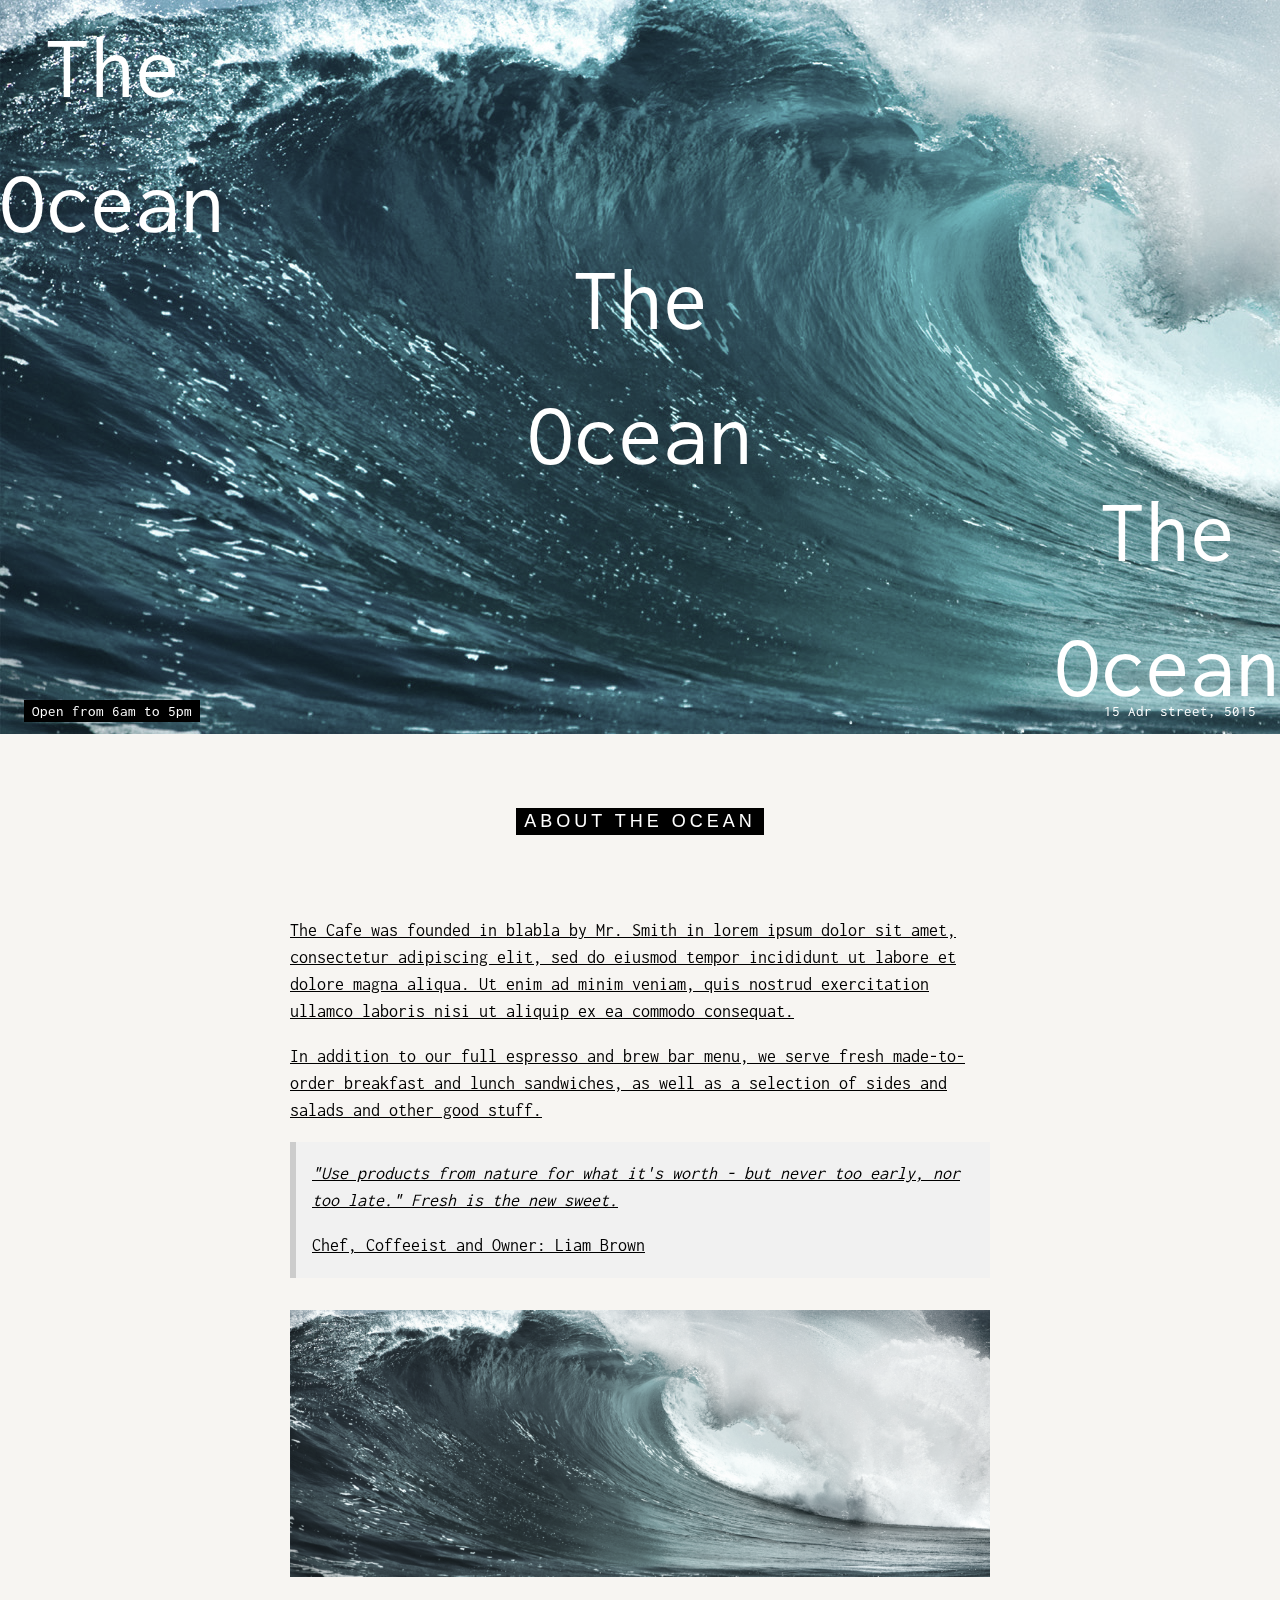
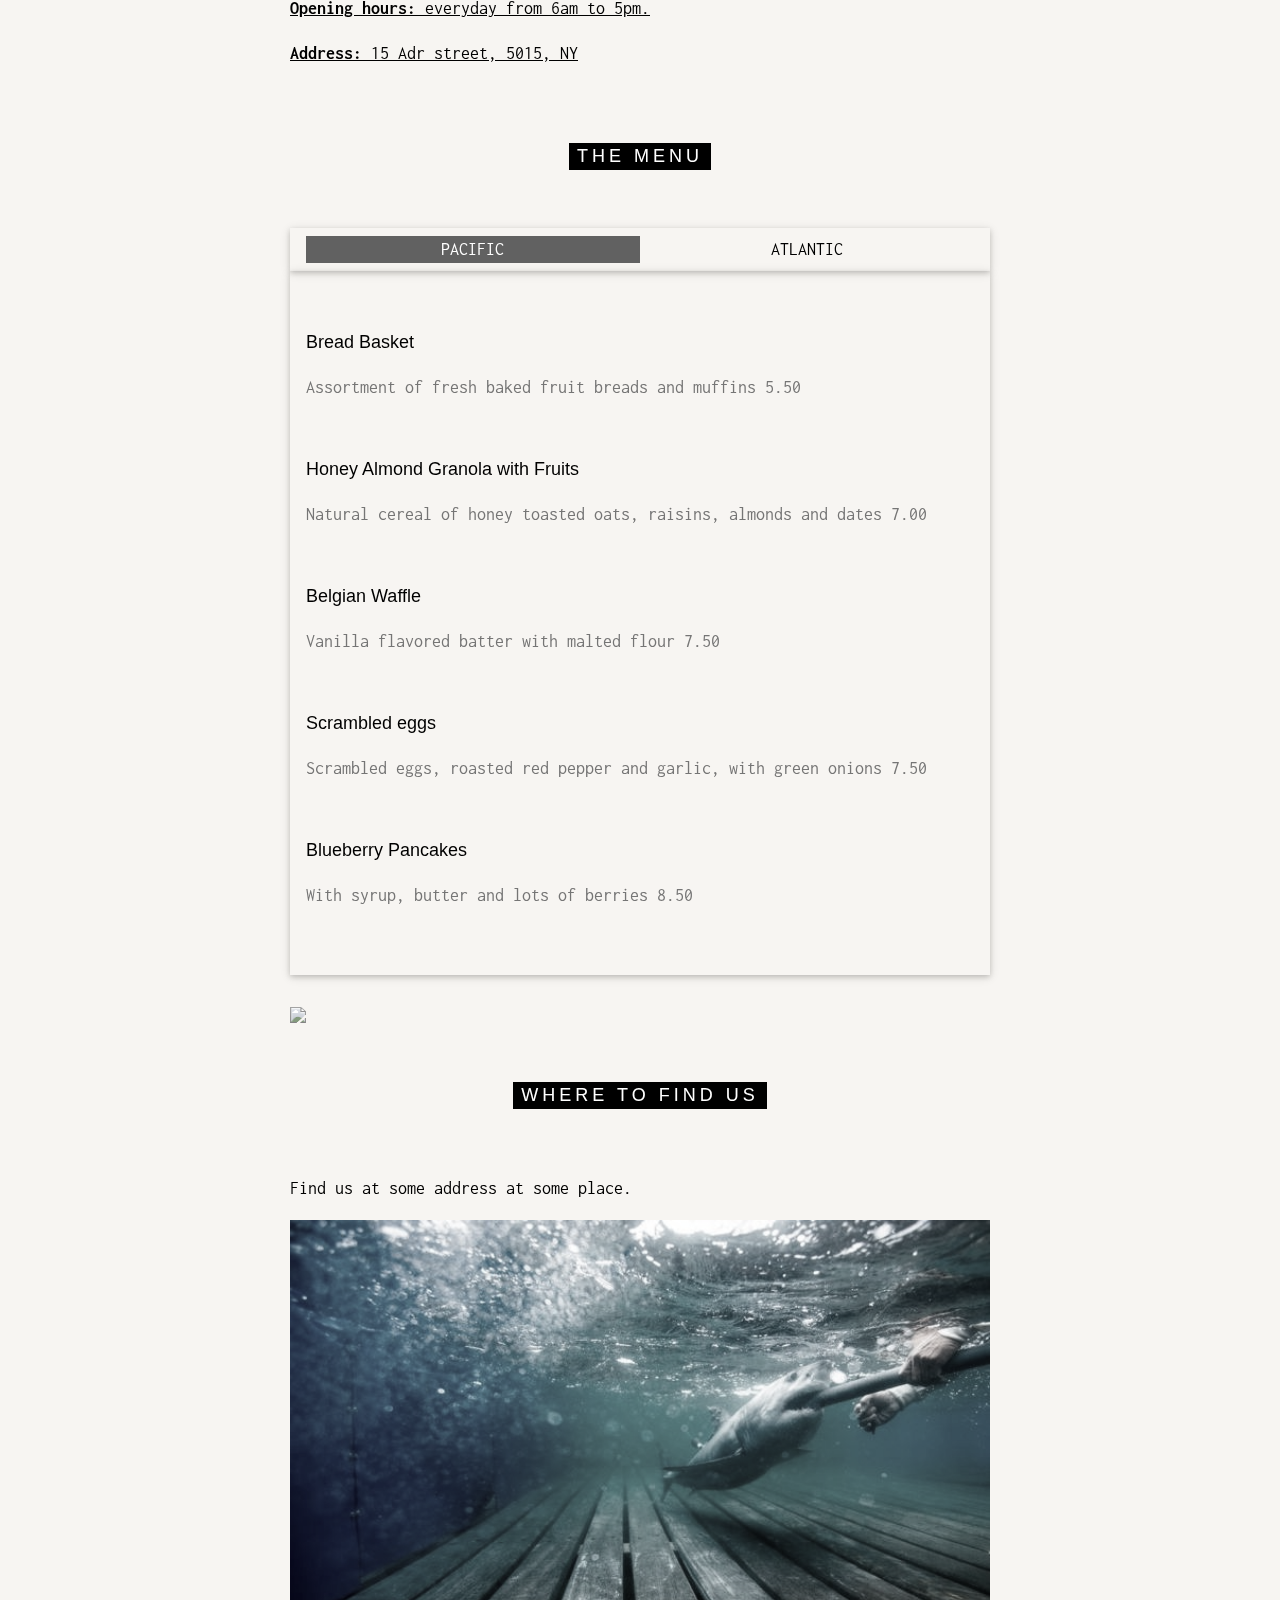
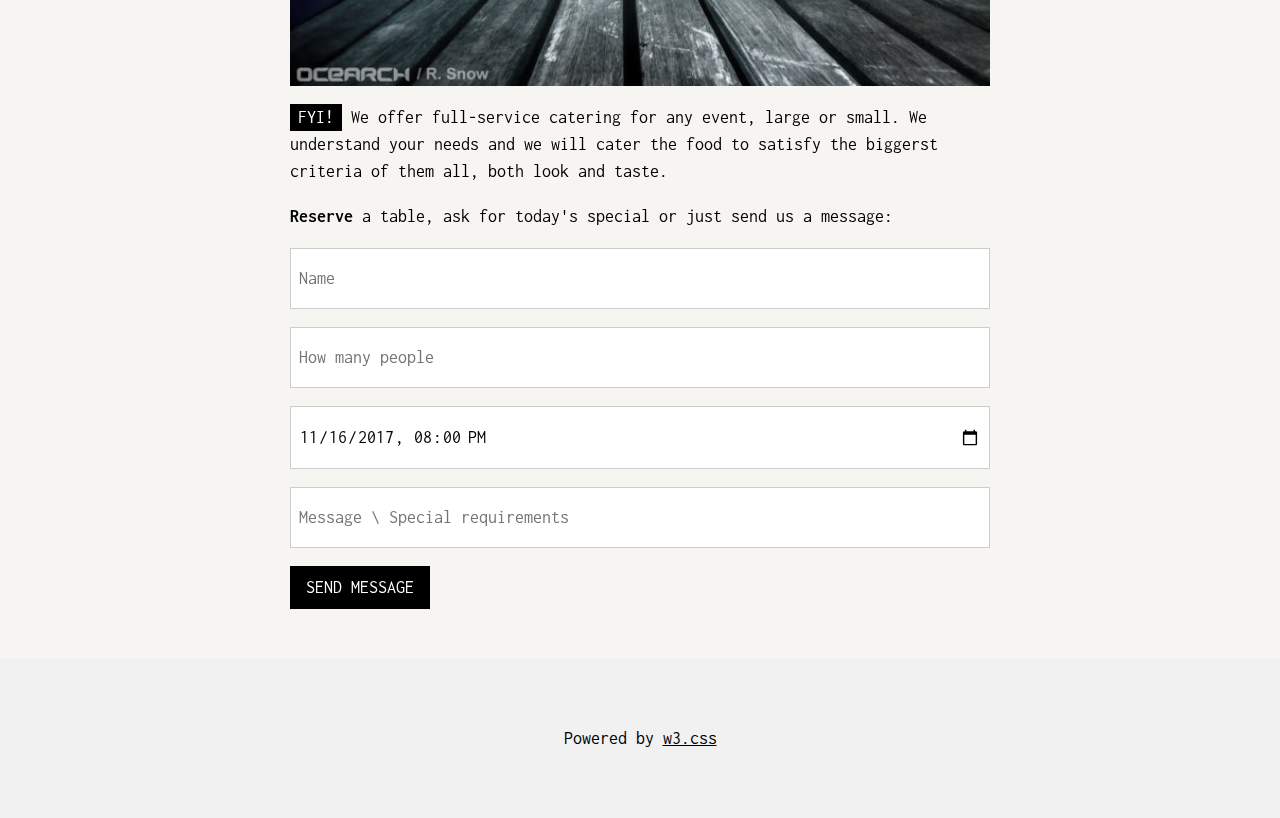
==== index.html @ b21b1557 "Add files via upload" ====
<!DOCTYPE html>
<html>
<title>W3.CSS Template</title>
<meta charset="UTF-8">
<meta name="viewport" content="width=device-width, initial-scale=1">
<link rel="stylesheet" href="https://www.w3schools.com/w3css/4/w3.css">
<link rel="stylesheet" href="https://fonts.googleapis.com/css?family=Inconsolata">
<style>
body, html {
  height: 100%;
  font-family: "Inconsolata", sans-serif;
}

.bgimg {
  background-position: center;
  background-size: cover;
  background-image: url("/w3images/coffeehouse.jpg");
  min-height: 75%;
}

.menu {
  display: none;
}
</style>
<body>

<!-- Header with image -->
<header class="bgimg w3-display-container w3-grayscale-min" id="home">
<img src="imagenes/otros/wave.jpg">
  <div class="w3-display-bottomleft w3-center w3-padding-large w3-hide-small">
    <span class="w3-tag">Open from 6am to 5pm</span>
  </div>
  <div class="w3-display-middle w3-center">
    <span class="w3-text-white" style="font-size:90px">The<br>Ocean</span>
  </div>
  <div class="w3-display-bottomright w3-center">
    <span class="w3-text-white" style="font-size:90px">The<br>Ocean</span>
  </div>
  <div class="w3-display-topleft w3-center">
    <span class="w3-text-white" style="font-size:90px">The<br>Ocean</span>
  </div>
  <div class="w3-display-bottomright w3-center w3-padding-large">
    <span class="w3-text-white">15 Adr street, 5015</span>
  </div>
</header>

<!-- Add a background color and large text to the whole page -->
<div class="w3-sand w3-grayscale w3-large">
<a href="miviaje.html">

<!-- About Container -->
<div class="w3-container" id="about">

  <div class="w3-content" style="max-width:700px">
    <h5 class="w3-center w3-padding-64"><span class="w3-tag w3-wide">ABOUT THE OCEAN</span></h5>
    <p>The Cafe was founded in blabla by Mr. Smith in lorem ipsum dolor sit amet, consectetur adipiscing elit, sed do eiusmod tempor incididunt ut labore et dolore magna aliqua. Ut enim ad minim veniam, quis nostrud exercitation ullamco laboris nisi ut aliquip ex ea commodo consequat.</p>
    <p>In addition to our full espresso and brew bar menu, we serve fresh made-to-order breakfast and lunch sandwiches, as well as a selection of sides and salads and other good stuff.</p>
    <div class="w3-panel w3-leftbar w3-light-grey">
      <p><i>"Use products from nature for what it's worth - but never too early, nor too late." Fresh is the new sweet.</i></p>
      <p>Chef, Coffeeist and Owner: Liam Brown</p>
    </div>
    <img src="imagenes/otros/wave.jpg" style="width:100%;max-width:1000px" class="w3-margin-top">
    <p><strong>Opening hours:</strong> everyday from 6am to 5pm.</p>
    <p><strong>Address:</strong> 15 Adr street, 5015, NY</p>
  </div>
</div>

<!-- Menu Container -->
<div class="w3-container" id="menu">
  <div class="w3-content" style="max-width:700px">
 
    <h5 class="w3-center w3-padding-48"><span class="w3-tag w3-wide">THE MENU</span></h5>
  
    <div class="w3-row w3-center w3-card w3-padding">
      <a href="javascript:void(0)" onclick="openMenu(event, 'Eat');" id="myLink">
        <div class="w3-col s6 tablink">PACIFIC</div>
      </a>
      <a href="javascript:void(0)" onclick="openMenu(event, 'Drinks');">
        <div class="w3-col s6 tablink">ATLANTIC</div>
      </a>
    </div>

    <div id="Eat" class="w3-container menu w3-padding-48 w3-card">
      <h5>Bread Basket</h5>
      <p class="w3-text-grey">Assortment of fresh baked fruit breads and muffins 5.50</p><br>
    
      <h5>Honey Almond Granola with Fruits</h5>
      <p class="w3-text-grey">Natural cereal of honey toasted oats, raisins, almonds and dates 7.00</p><br>
    
      <h5>Belgian Waffle</h5>
      <p class="w3-text-grey">Vanilla flavored batter with malted flour 7.50</p><br>
    
      <h5>Scrambled eggs</h5>
      <p class="w3-text-grey">Scrambled eggs, roasted red pepper and garlic, with green onions 7.50</p><br>
    
      <h5>Blueberry Pancakes</h5>
      <p class="w3-text-grey">With syrup, butter and lots of berries 8.50</p>
    </div>

    <div id="Drinks" class="w3-container menu w3-padding-48 w3-card">
      <h5>Coffee</h5>
      <p class="w3-text-grey">Regular coffee 2.50</p><br>
    
      <h5>Chocolato</h5>
      <p class="w3-text-grey">Chocolate espresso with milk 4.50</p><br>
    
      <h5>Corretto</h5>
      <p class="w3-text-grey">Whiskey and coffee 5.00</p><br>
    
      <h5>Iced tea</h5>
      <p class="w3-text-grey">Hot tea, except not hot 3.00</p><br>
    
      <h5>Soda</h5>
      <p class="w3-text-grey">Coke, Sprite, Fanta, etc. 2.50</p>
    </div>  
    <img src="/imagenes/otros/paisaje1.jpg" style="width:100%;max-width:1000px;margin-top:32px;">
  </div>
</div>

<!-- Contact/Area Container -->
<div class="w3-container" id="where" style="padding-bottom:32px;">
  <div class="w3-content" style="max-width:700px">
    <h5 class="w3-center w3-padding-48"><span class="w3-tag w3-wide">WHERE TO FIND US</span></h5>
    <p>Find us at some address at some place.</p>
    <img src="imagenes/otros/shrak.jpg" class="w3-image" style="width:100%">
    <p><span class="w3-tag">FYI!</span> We offer full-service catering for any event, large or small. We understand your needs and we will cater the food to satisfy the biggerst criteria of them all, both look and taste.</p>
    <p><strong>Reserve</strong> a table, ask for today's special or just send us a message:</p>
    <form action="/action_page.php" target="_blank">
      <p><input class="w3-input w3-padding-16 w3-border" type="text" placeholder="Name" required name="Name"></p>
      <p><input class="w3-input w3-padding-16 w3-border" type="number" placeholder="How many people" required name="People"></p>
      <p><input class="w3-input w3-padding-16 w3-border" type="datetime-local" placeholder="Date and time" required name="date" value="2017-11-16T20:00"></p>
      <p><input class="w3-input w3-padding-16 w3-border" type="text" placeholder="Message \ Special requirements" required name="Message"></p>
      <p><button class="w3-button w3-black" type="submit">SEND MESSAGE</button></p>
    </form>
  </div>
</div>

<!-- End page content -->
</div>

<!-- Footer -->
<footer class="w3-center w3-light-grey w3-padding-48 w3-large">
  <p>Powered by <a href="https://www.w3schools.com/w3css/default.asp" title="W3.CSS" target="_blank" class="w3-hover-text-green">w3.css</a></p>
</footer>

<script>
// Tabbed Menu
function openMenu(evt, menuName) {
  var i, x, tablinks;
  x = document.getElementsByClassName("menu");
  for (i = 0; i < x.length; i++) {
    x[i].style.display = "none";
  }
  tablinks = document.getElementsByClassName("tablink");
  for (i = 0; i < x.length; i++) {
    tablinks[i].className = tablinks[i].className.replace(" w3-dark-grey", "");
  }
  document.getElementById(menuName).style.display = "block";
  evt.currentTarget.firstElementChild.className += " w3-dark-grey";
}
document.getElementById("myLink").click();
</script>

</body>
</html>
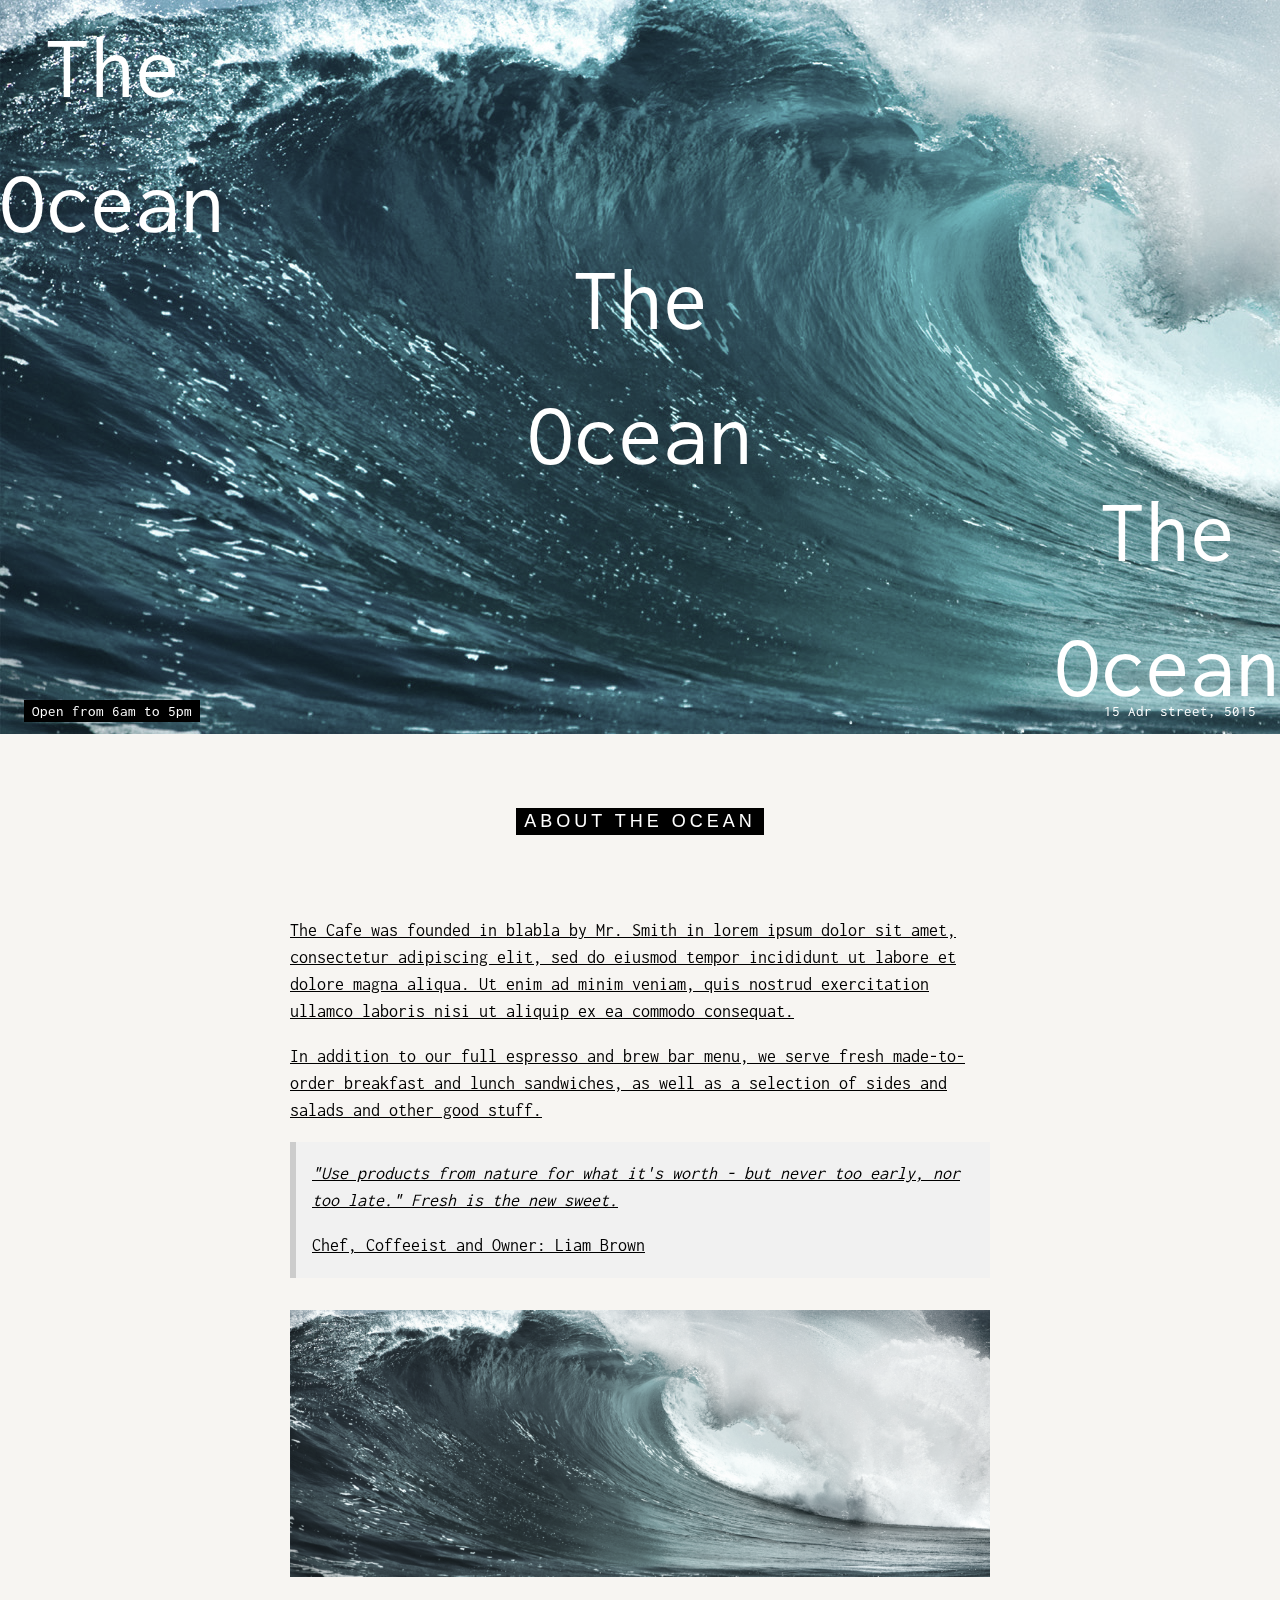
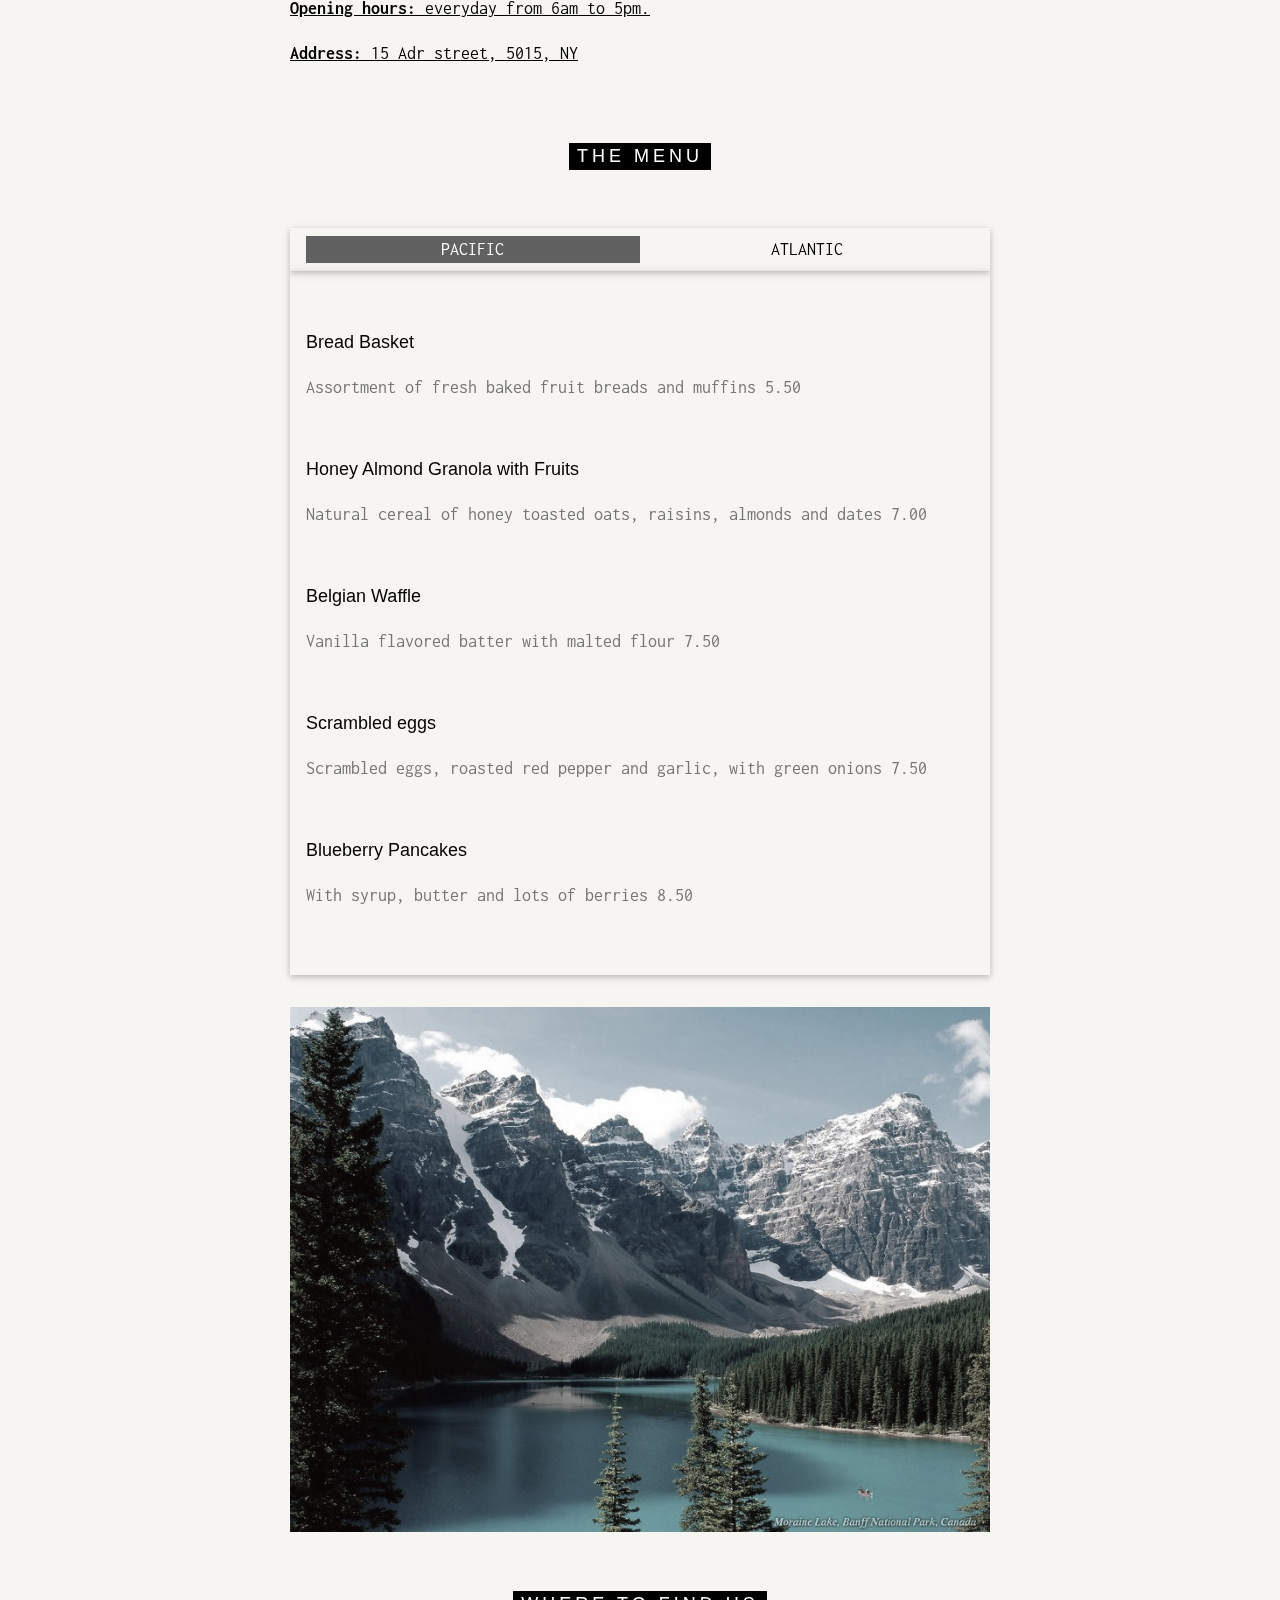
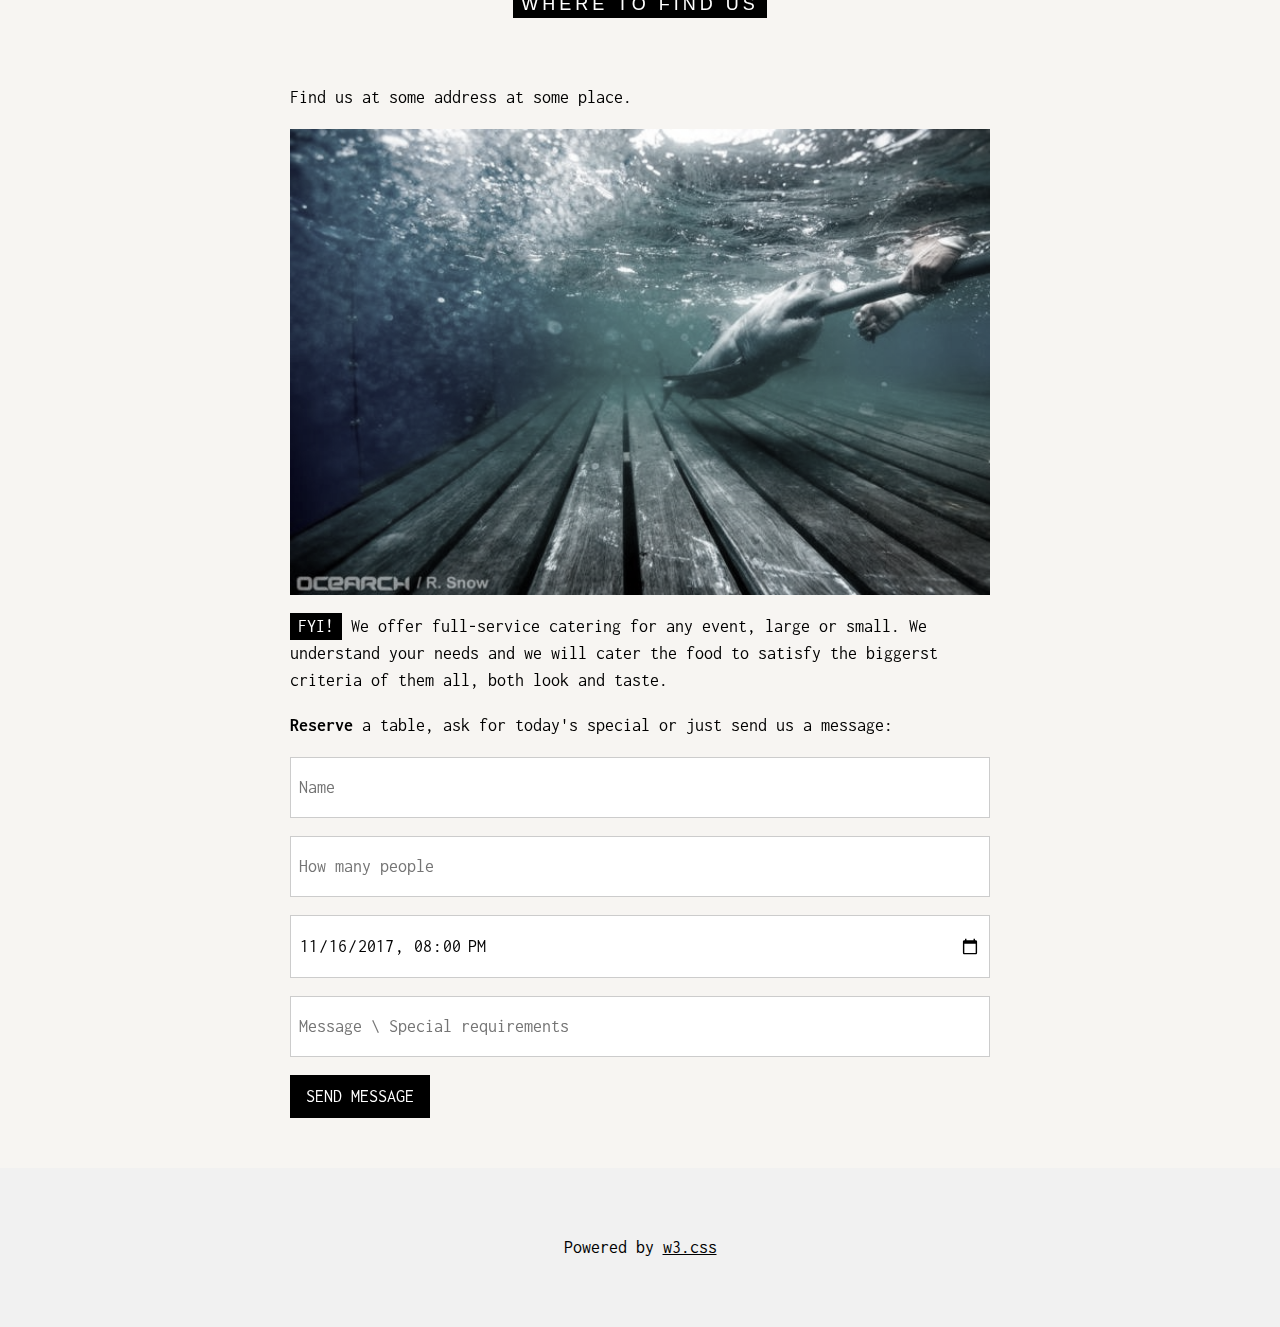
==== commit 1e38a308: "Add files via upload" ====
--- a/index.html
+++ b/index.html
@@ -113,7 +113,7 @@
       <h5>Soda</h5>
       <p class="w3-text-grey">Coke, Sprite, Fanta, etc. 2.50</p>
     </div>  
-    <img src="/imagenes/otros/paisaje1.jpg" style="width:100%;max-width:1000px;margin-top:32px;">
+    <img src="/imagenes/otros/paisajes1.jpg" style="width:100%;max-width:1000px;margin-top:32px;">
   </div>
 </div>
 
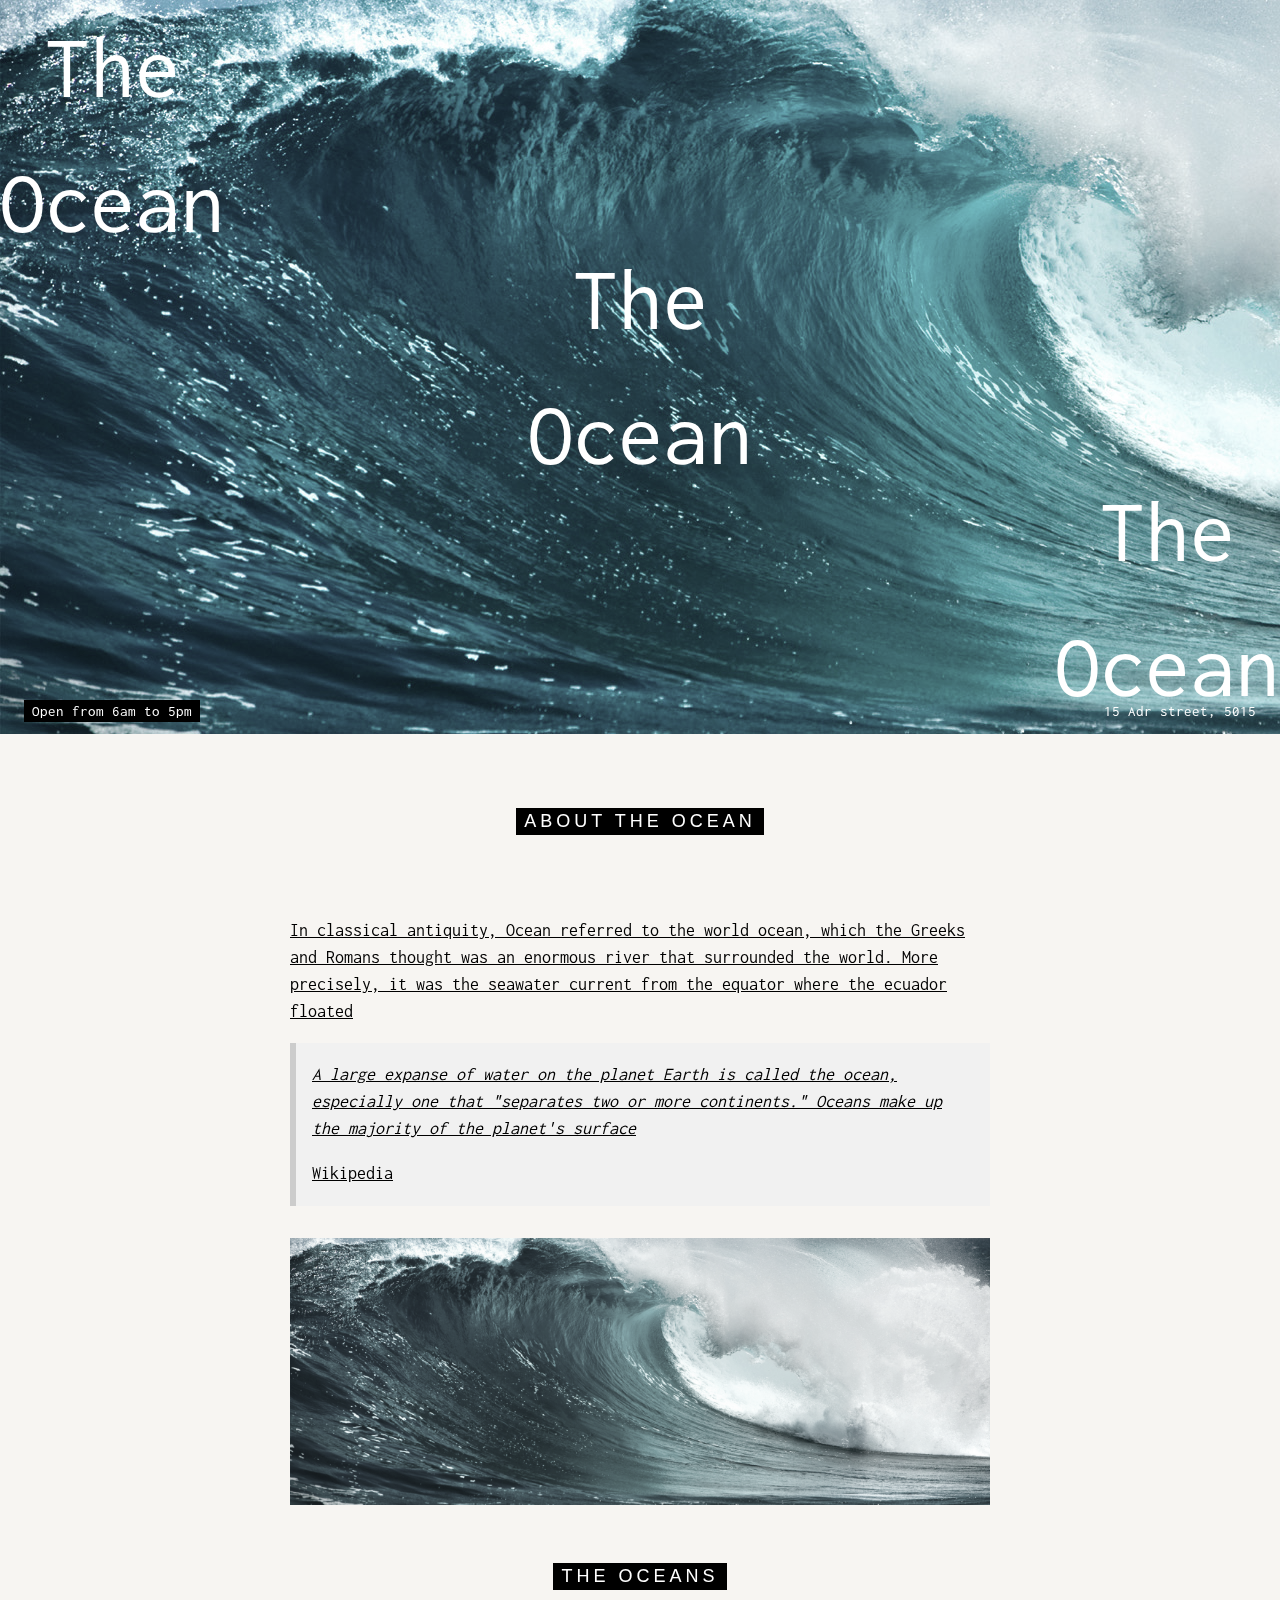
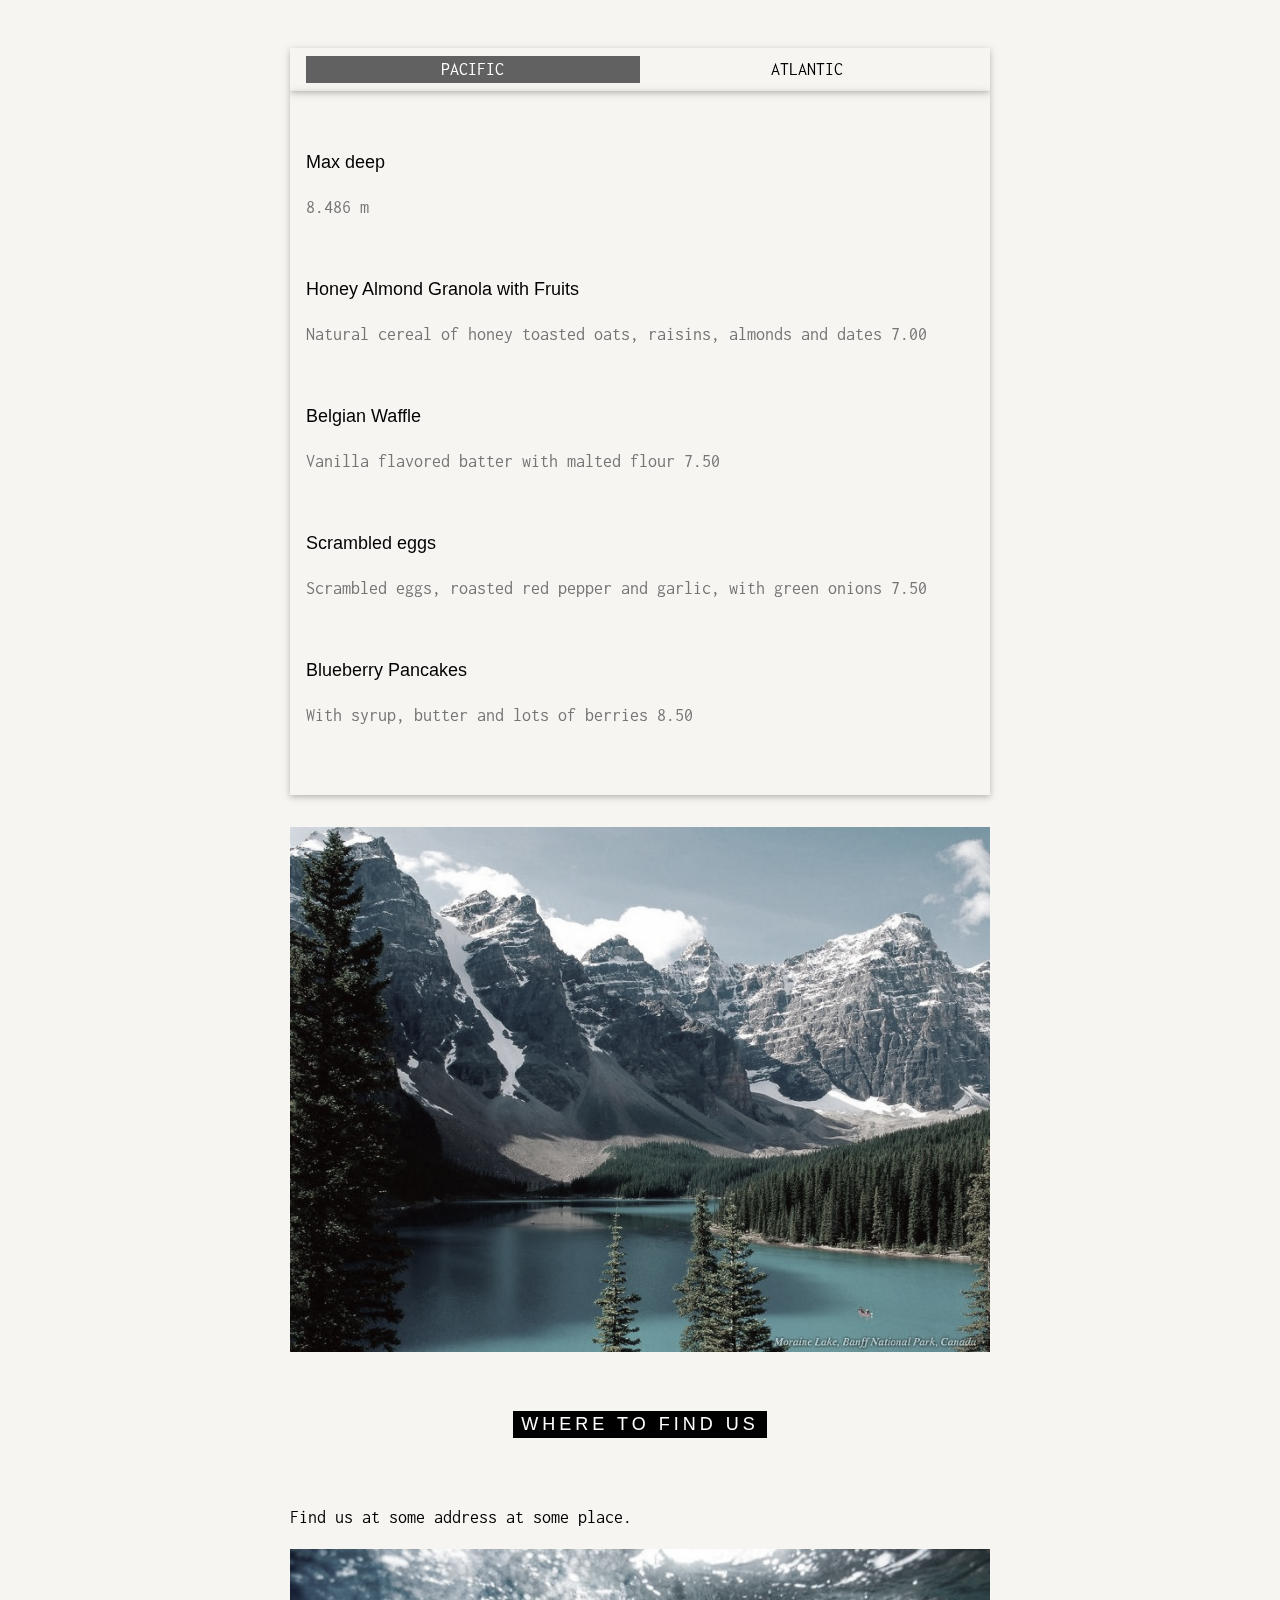
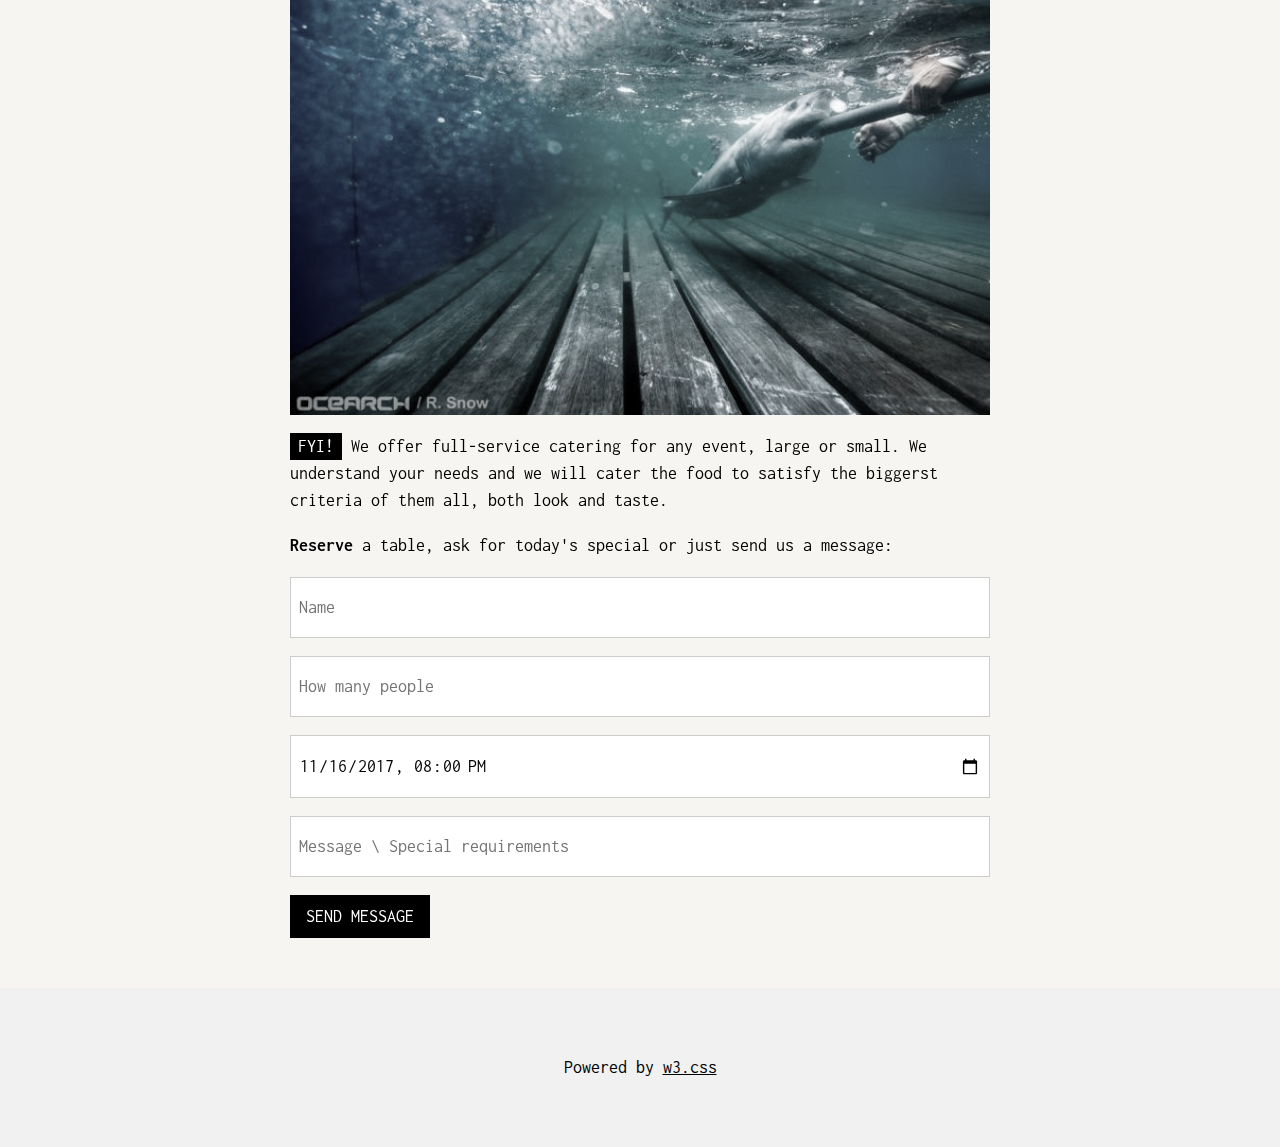
==== commit cee856c2: "Add files via upload" ====
--- a/index.html
+++ b/index.html
@@ -53,15 +53,12 @@
 
   <div class="w3-content" style="max-width:700px">
     <h5 class="w3-center w3-padding-64"><span class="w3-tag w3-wide">ABOUT THE OCEAN</span></h5>
-    <p>The Cafe was founded in blabla by Mr. Smith in lorem ipsum dolor sit amet, consectetur adipiscing elit, sed do eiusmod tempor incididunt ut labore et dolore magna aliqua. Ut enim ad minim veniam, quis nostrud exercitation ullamco laboris nisi ut aliquip ex ea commodo consequat.</p>
-    <p>In addition to our full espresso and brew bar menu, we serve fresh made-to-order breakfast and lunch sandwiches, as well as a selection of sides and salads and other good stuff.</p>
+    <p>In classical antiquity, Ocean referred to the world ocean, which the Greeks and Romans thought was an enormous river that surrounded the world. More precisely, it was the seawater current from the equator where the ecuador floated</p>
     <div class="w3-panel w3-leftbar w3-light-grey">
-      <p><i>"Use products from nature for what it's worth - but never too early, nor too late." Fresh is the new sweet.</i></p>
-      <p>Chef, Coffeeist and Owner: Liam Brown</p>
+      <p><i>A large expanse of water on the planet Earth is called the ocean, especially one that "separates two or more continents." Oceans make up the majority of the planet's surface</i></p>
+      <p>Wikipedia</p>
     </div>
     <img src="imagenes/otros/wave.jpg" style="width:100%;max-width:1000px" class="w3-margin-top">
-    <p><strong>Opening hours:</strong> everyday from 6am to 5pm.</p>
-    <p><strong>Address:</strong> 15 Adr street, 5015, NY</p>
   </div>
 </div>
 
@@ -69,7 +66,7 @@
 <div class="w3-container" id="menu">
   <div class="w3-content" style="max-width:700px">
  
-    <h5 class="w3-center w3-padding-48"><span class="w3-tag w3-wide">THE MENU</span></h5>
+    <h5 class="w3-center w3-padding-48"><span class="w3-tag w3-wide">THE OCEANS</span></h5>
   
     <div class="w3-row w3-center w3-card w3-padding">
       <a href="javascript:void(0)" onclick="openMenu(event, 'Eat');" id="myLink">
@@ -81,8 +78,9 @@
     </div>
 
     <div id="Eat" class="w3-container menu w3-padding-48 w3-card">
-      <h5>Bread Basket</h5>
-      <p class="w3-text-grey">Assortment of fresh baked fruit breads and muffins 5.50</p><br>
+      <h5>Max deep
+</h5>
+      <p class="w3-text-grey">8.486 m</p><br>
     
       <h5>Honey Almond Granola with Fruits</h5>
       <p class="w3-text-grey">Natural cereal of honey toasted oats, raisins, almonds and dates 7.00</p><br>
@@ -98,8 +96,8 @@
     </div>
 
     <div id="Drinks" class="w3-container menu w3-padding-48 w3-card">
-      <h5>Coffee</h5>
-      <p class="w3-text-grey">Regular coffee 2.50</p><br>
+      <h5>Max deep</h5>
+      <p class="w3-text-grey">10.994 m</p><br>
     
       <h5>Chocolato</h5>
       <p class="w3-text-grey">Chocolate espresso with milk 4.50</p><br>
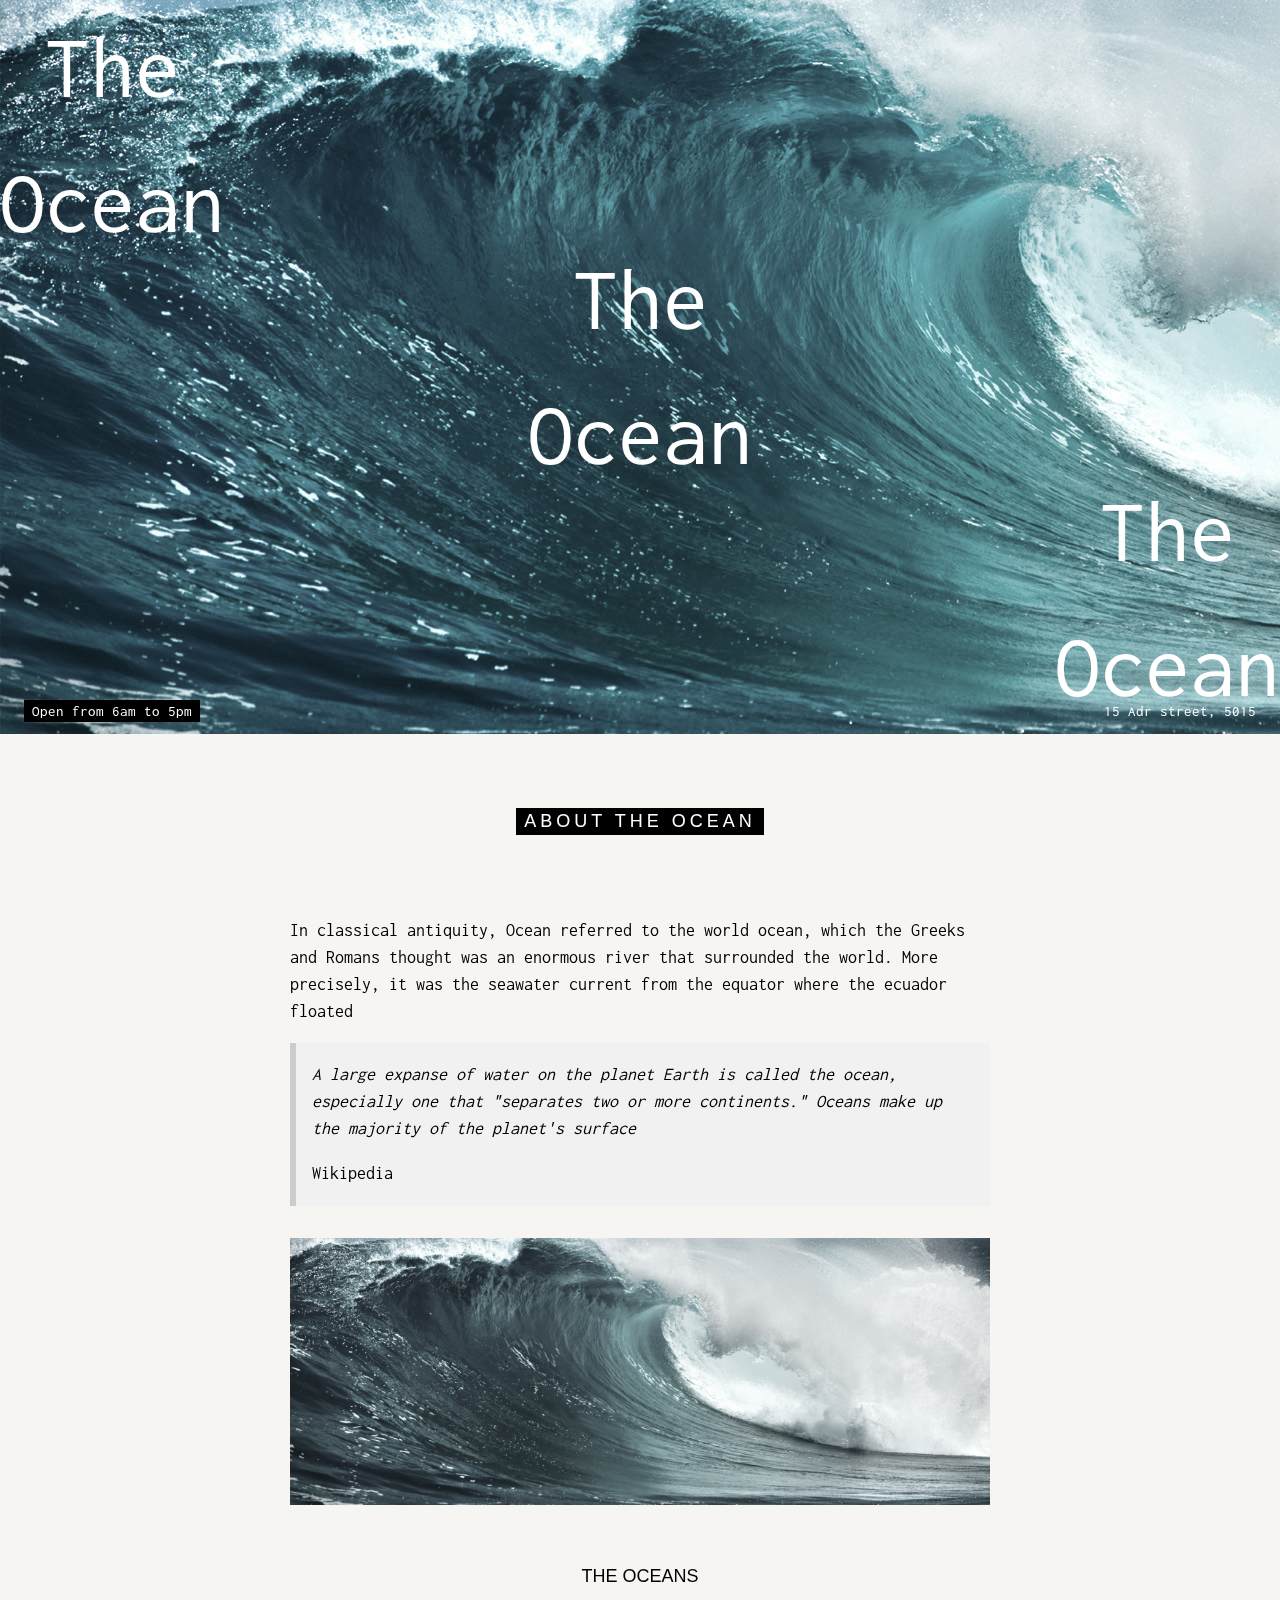
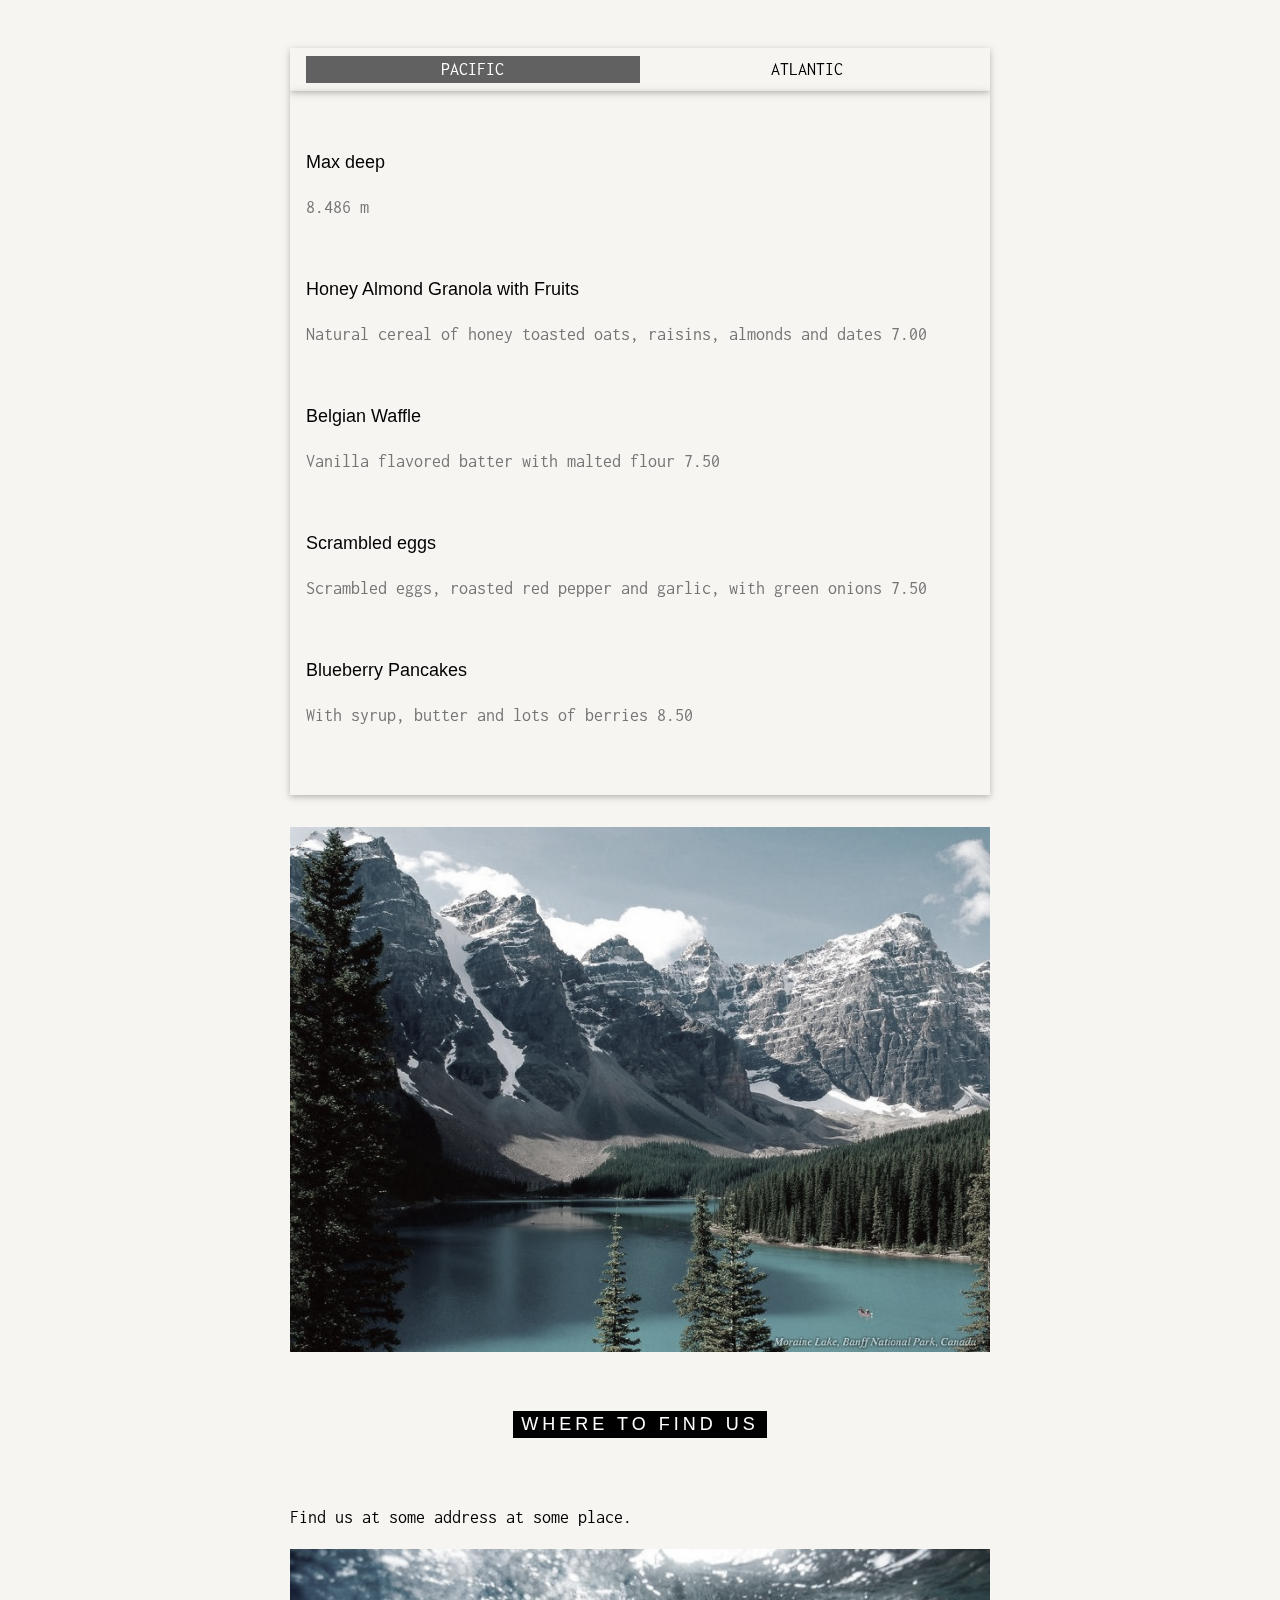
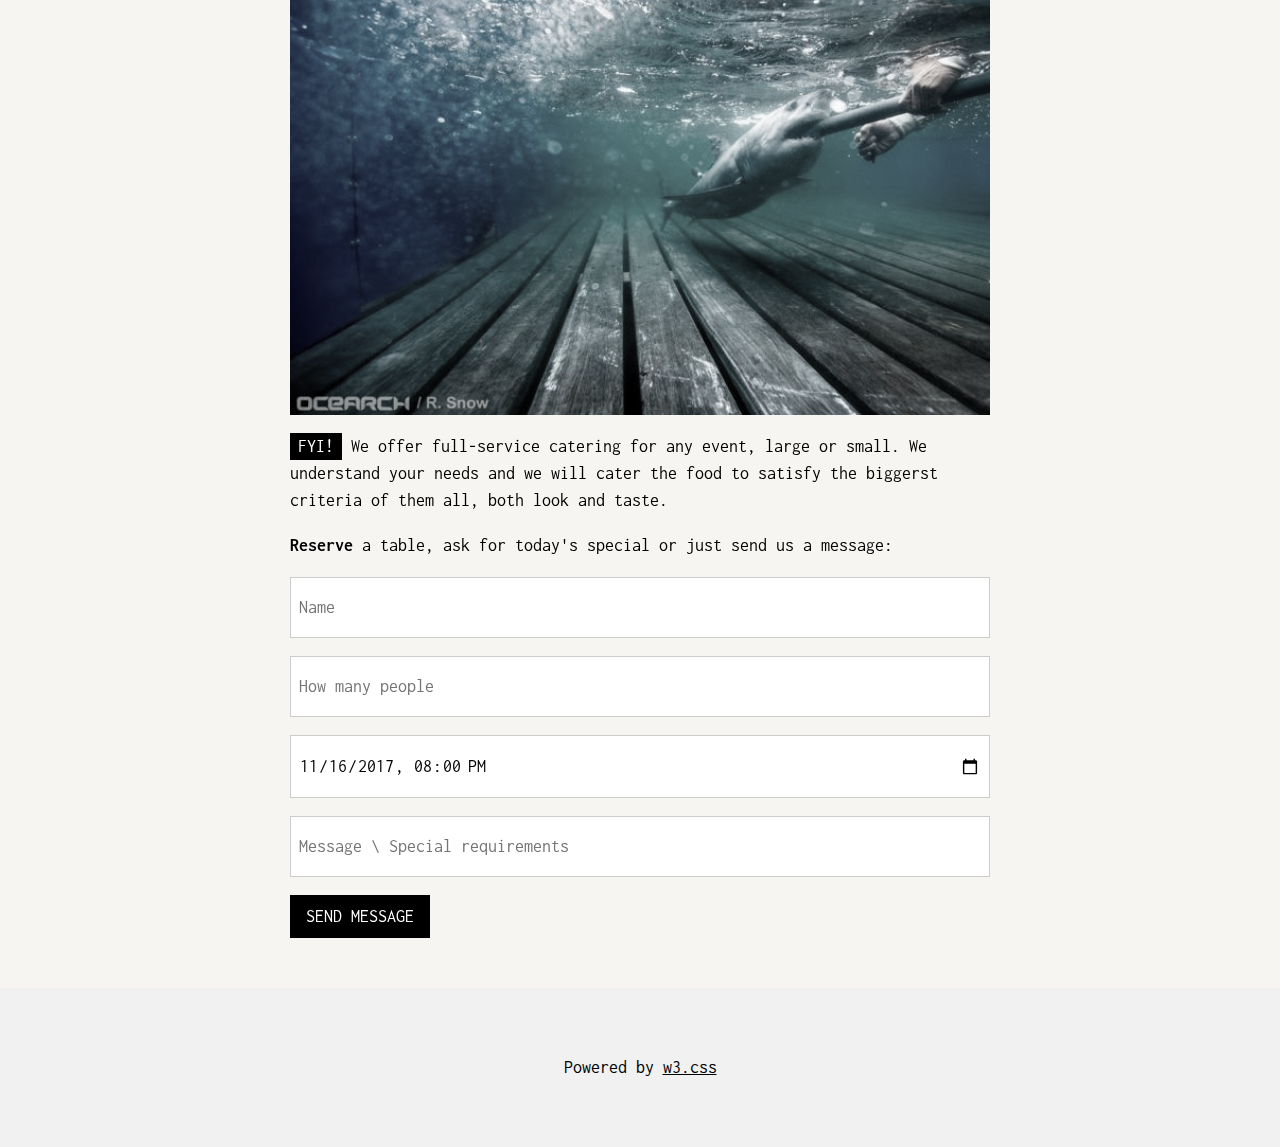
==== commit e545cc87: "Add files via upload" ====
--- a/index.html
+++ b/index.html
@@ -46,7 +46,6 @@
 
 <!-- Add a background color and large text to the whole page -->
 <div class="w3-sand w3-grayscale w3-large">
-<a href="miviaje.html">
 
 <!-- About Container -->
 <div class="w3-container" id="about">
@@ -66,7 +65,7 @@
 <div class="w3-container" id="menu">
   <div class="w3-content" style="max-width:700px">
  
-    <h5 class="w3-center w3-padding-48"><span class="w3-tag w3-wide">THE OCEANS</span></h5>
+    <h5 class="w3-center w3-padding-48"><span class="otras">THE OCEANS</span> <a href="miviaje.html"></h5>
   
     <div class="w3-row w3-center w3-card w3-padding">
       <a href="javascript:void(0)" onclick="openMenu(event, 'Eat');" id="myLink">
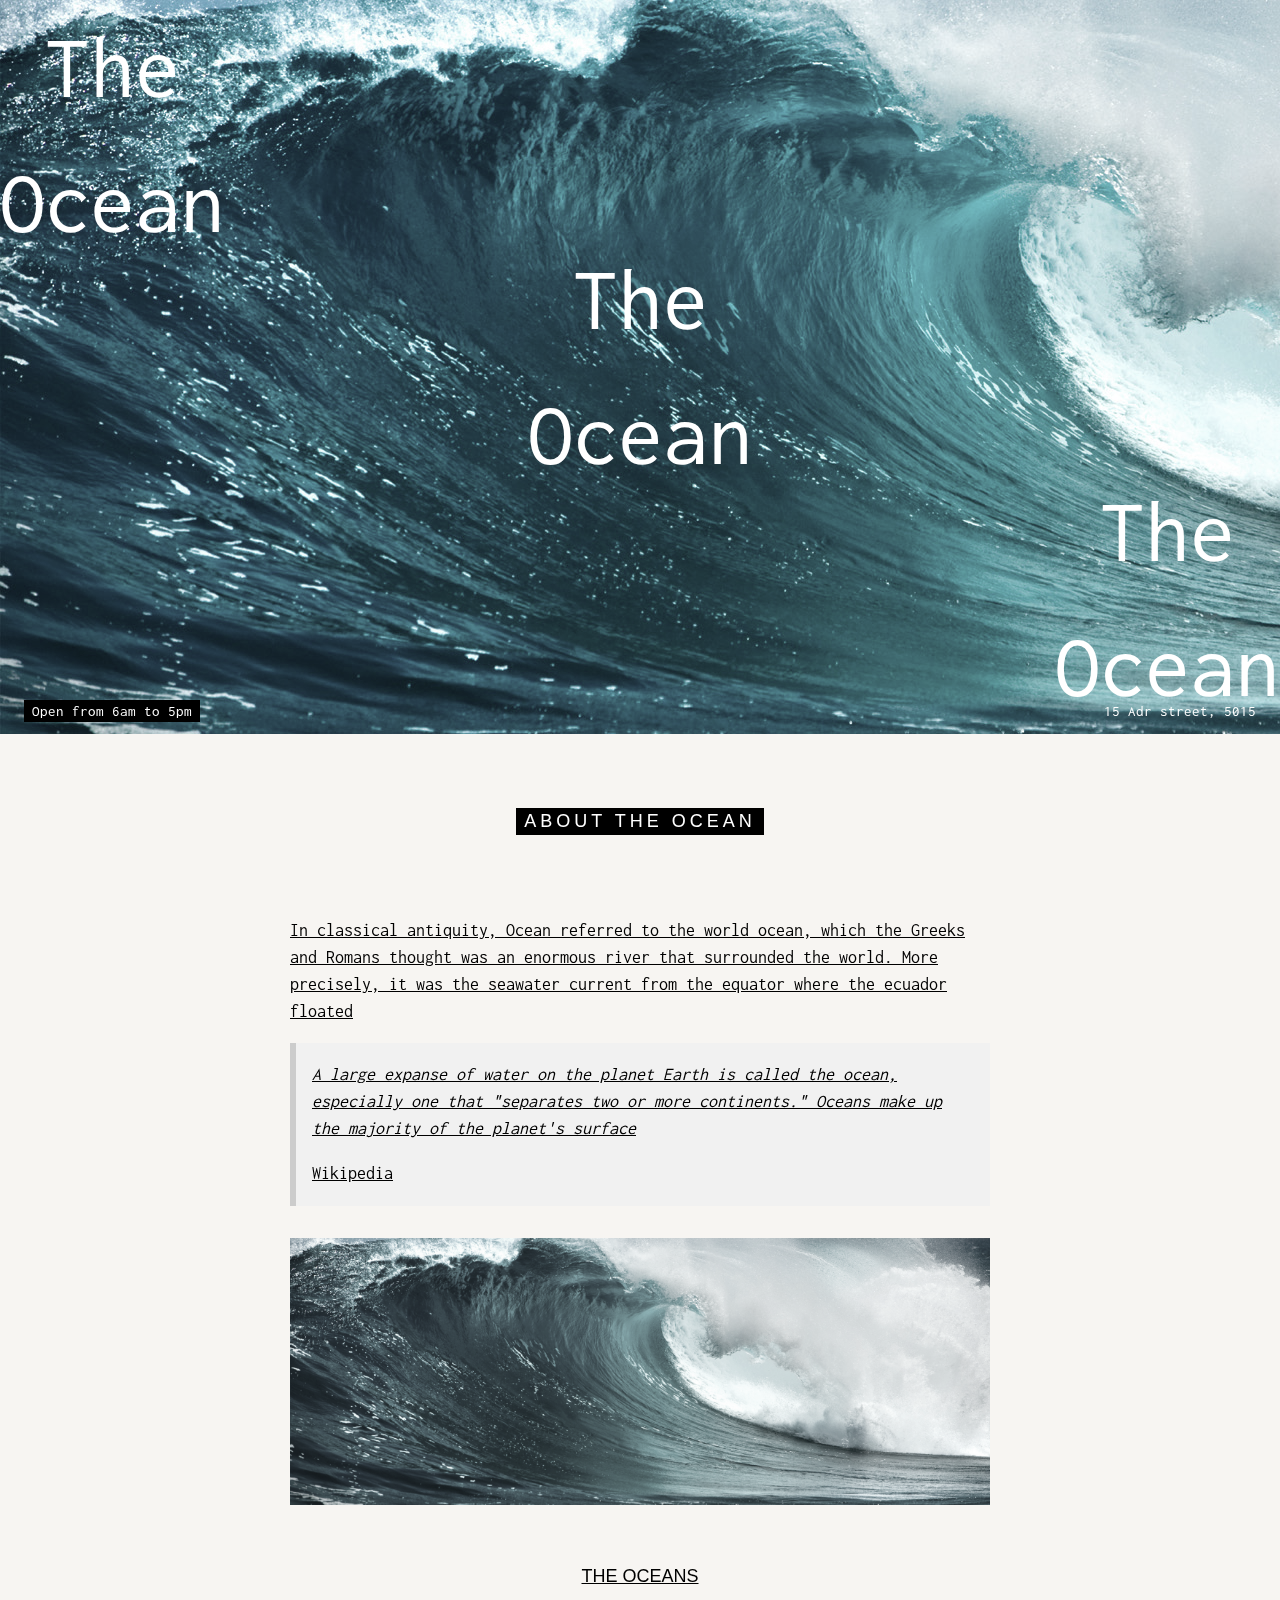
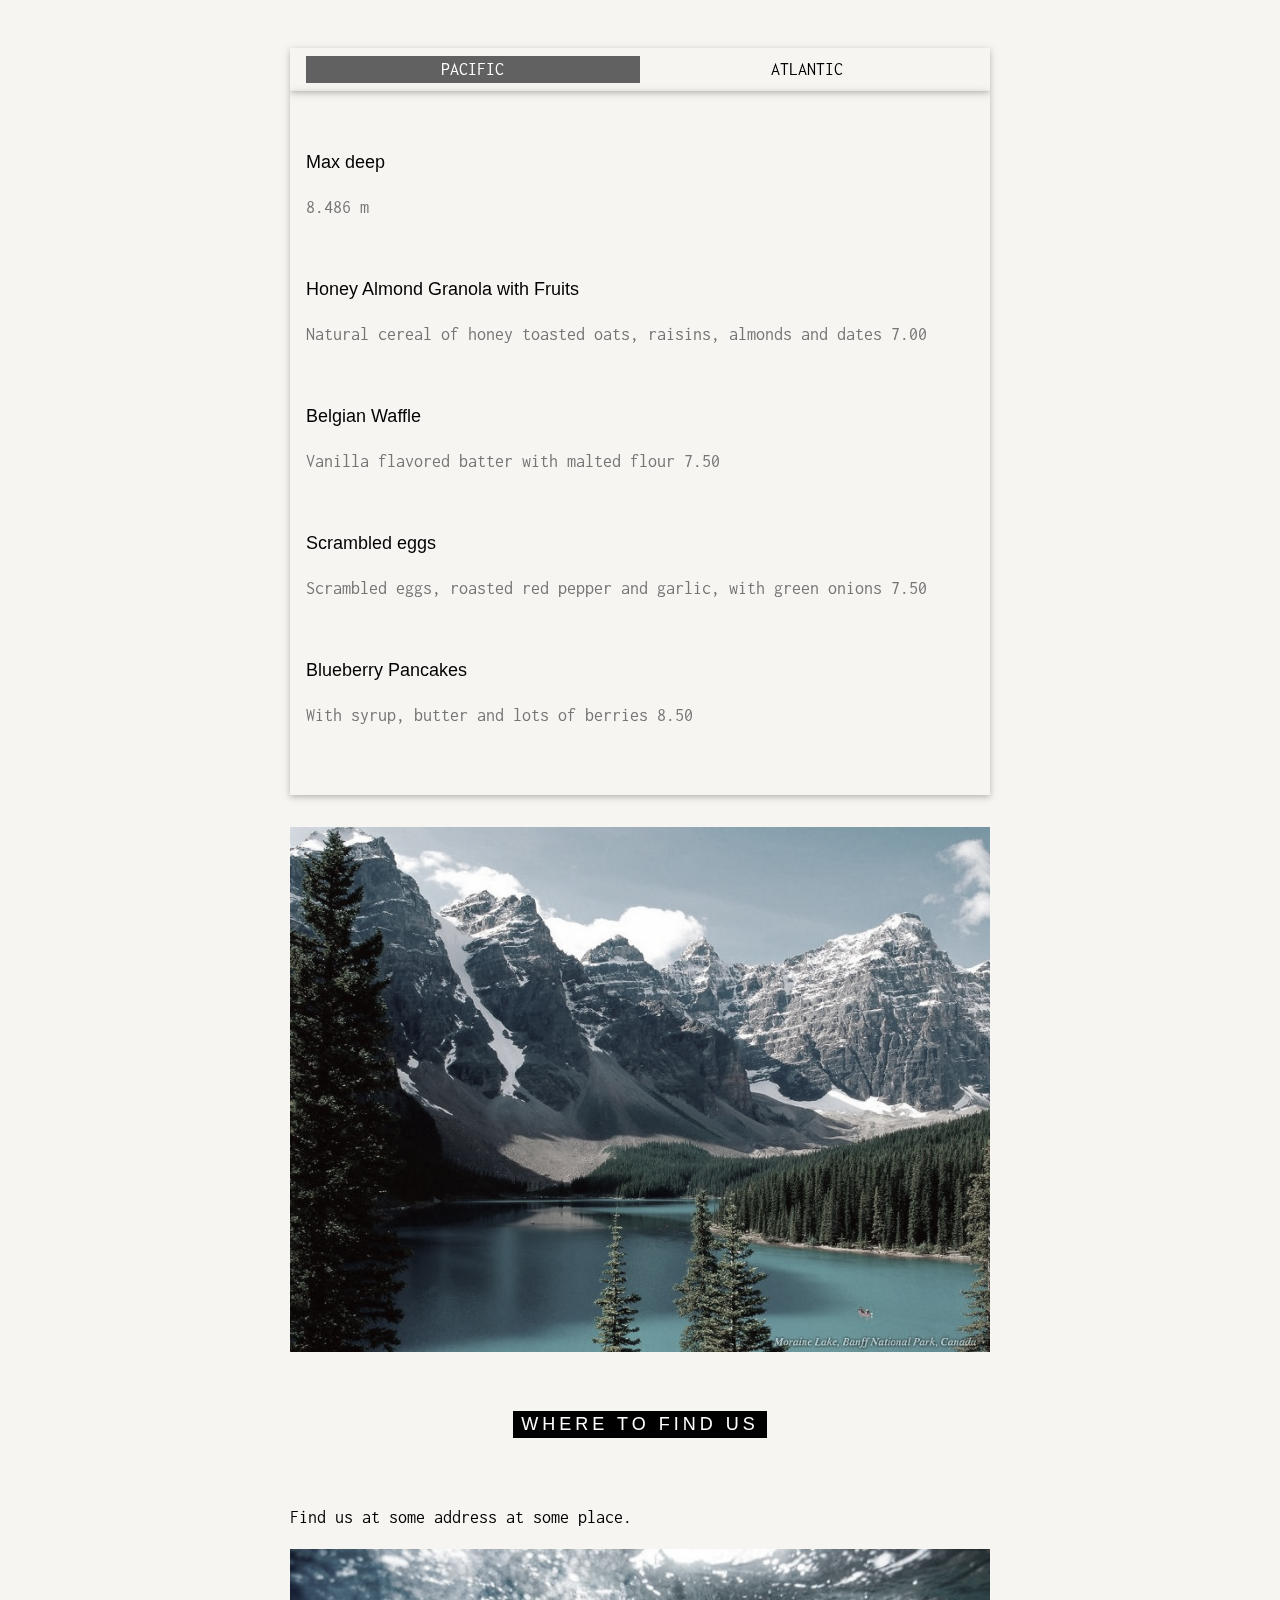
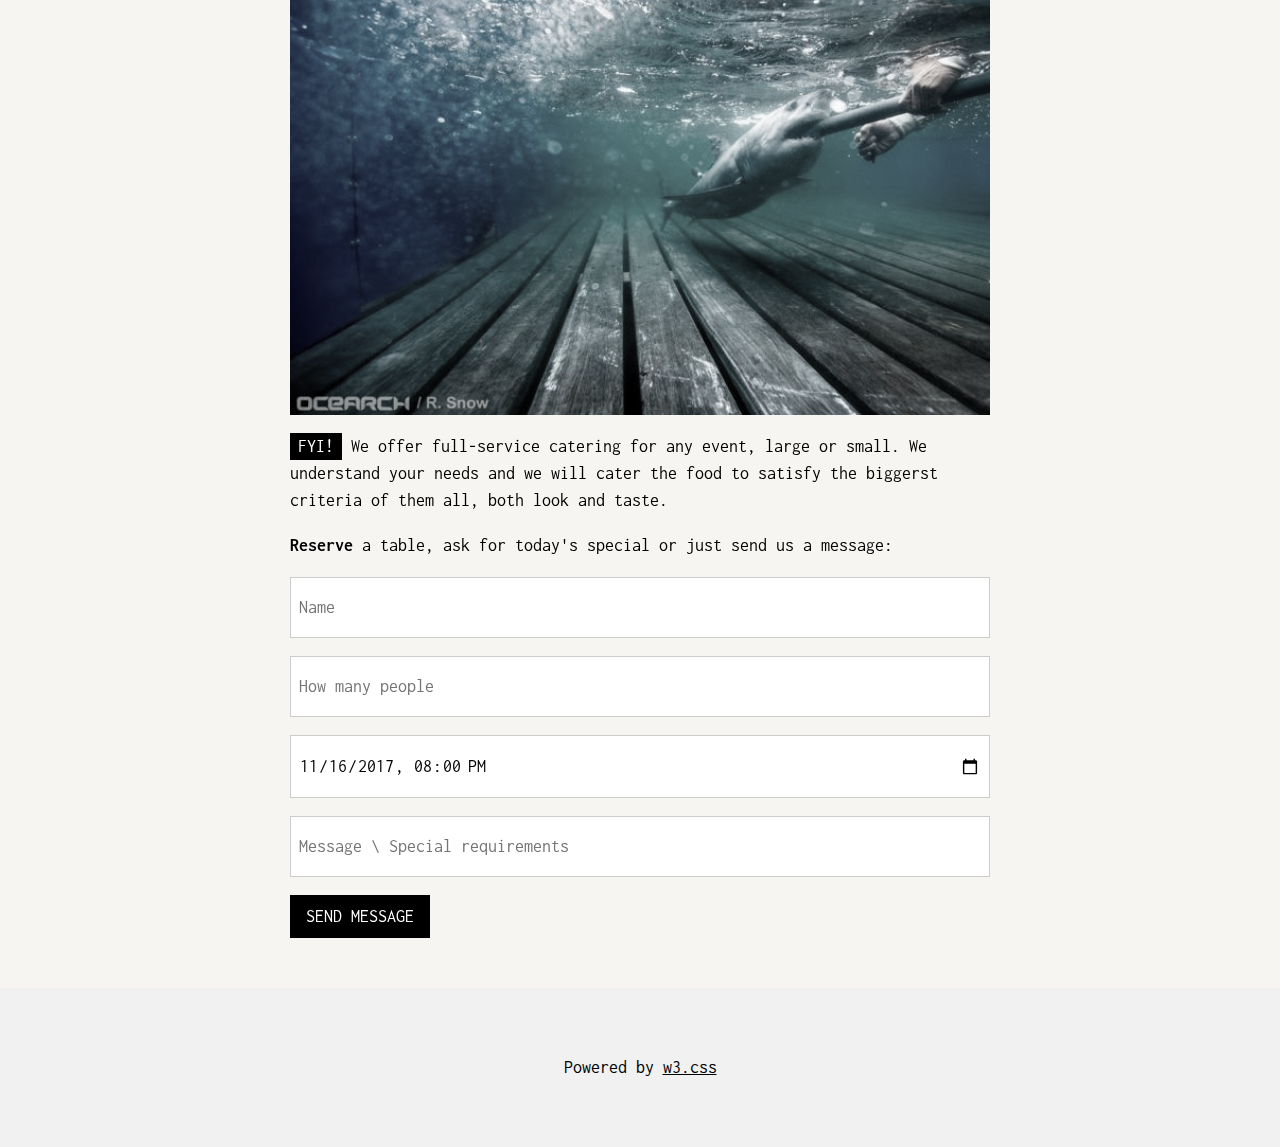
==== commit a4f23edd: "Add files via upload" ====
--- a/index.html
+++ b/index.html
@@ -46,7 +46,7 @@
 
 <!-- Add a background color and large text to the whole page -->
 <div class="w3-sand w3-grayscale w3-large">
-
+<a href="miviaje.html">
 <!-- About Container -->
 <div class="w3-container" id="about">
 
@@ -65,7 +65,7 @@
 <div class="w3-container" id="menu">
   <div class="w3-content" style="max-width:700px">
  
-    <h5 class="w3-center w3-padding-48"><span class="otras">THE OCEANS</span> <a href="miviaje.html"></h5>
+    <h5 class="w3-center w3-padding-48"><span class="otras">THE OCEANS</span></h5>
   
     <div class="w3-row w3-center w3-card w3-padding">
       <a href="javascript:void(0)" onclick="openMenu(event, 'Eat');" id="myLink">
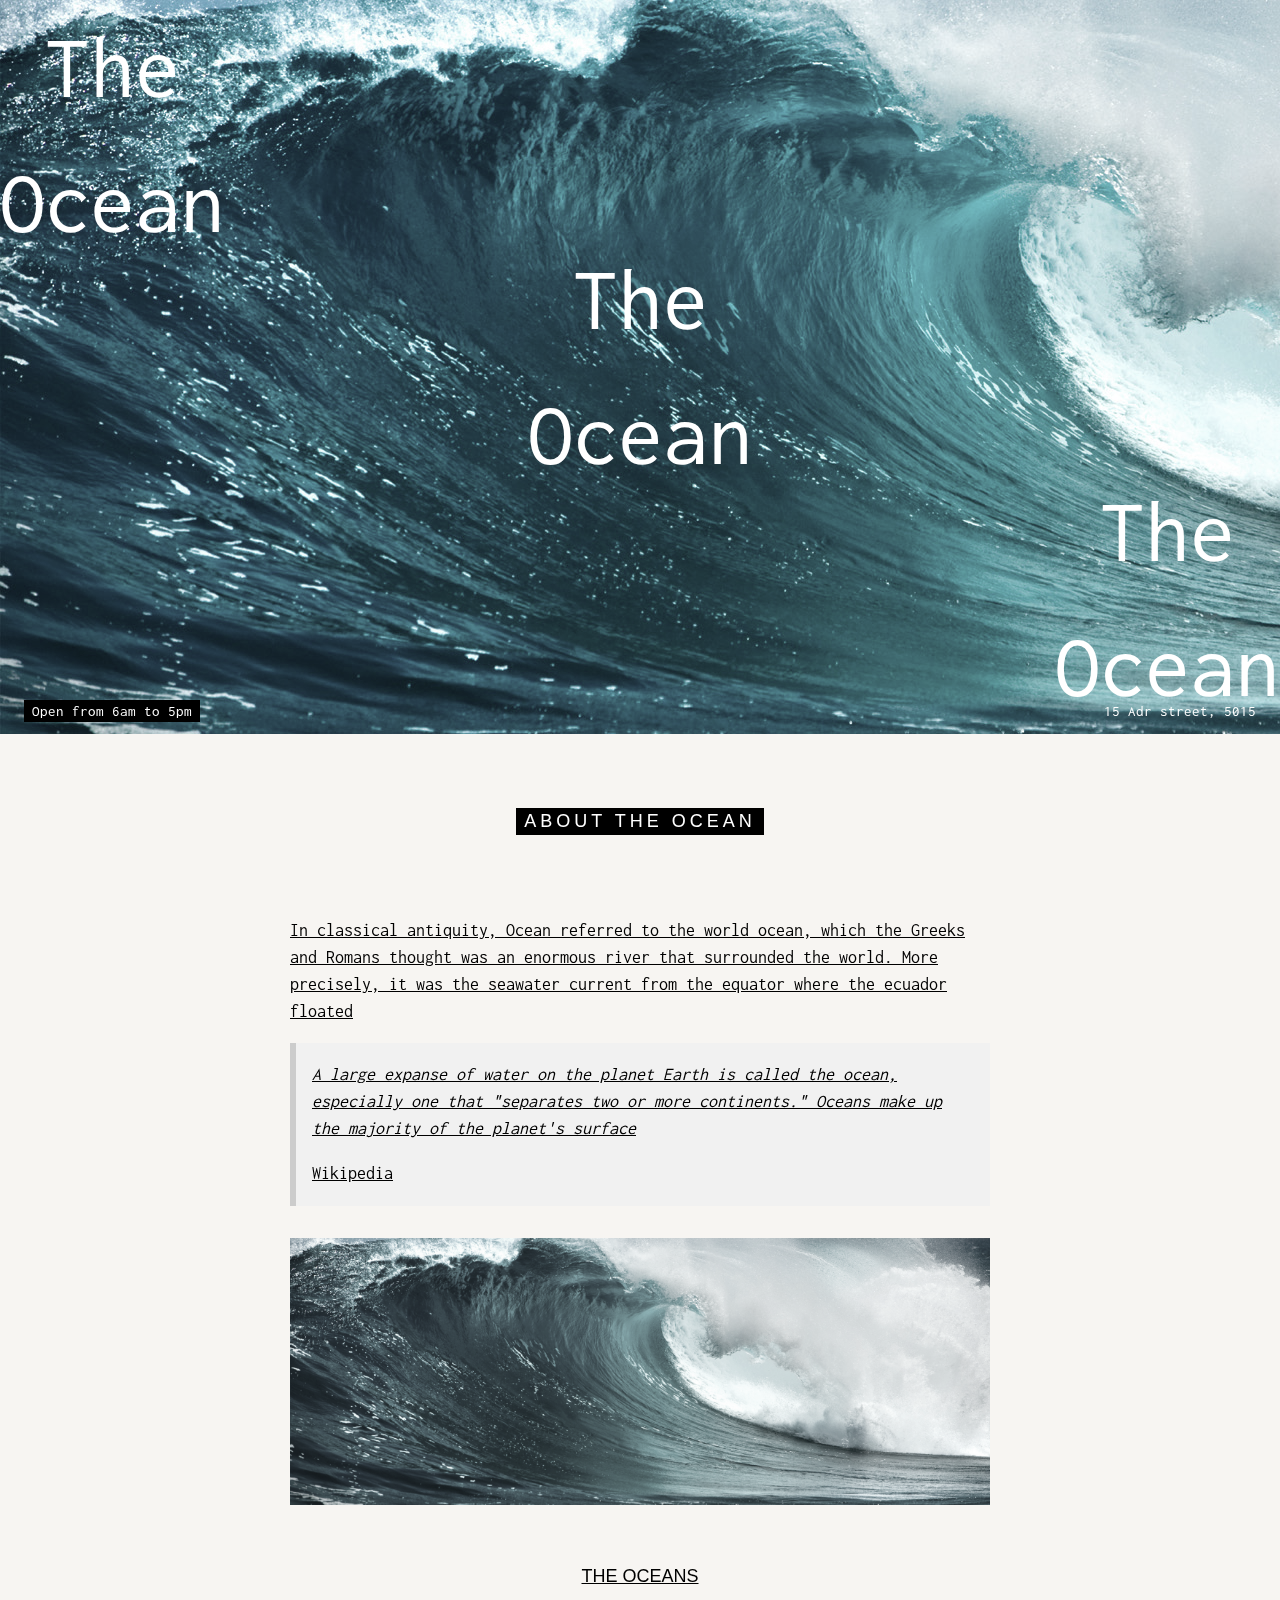
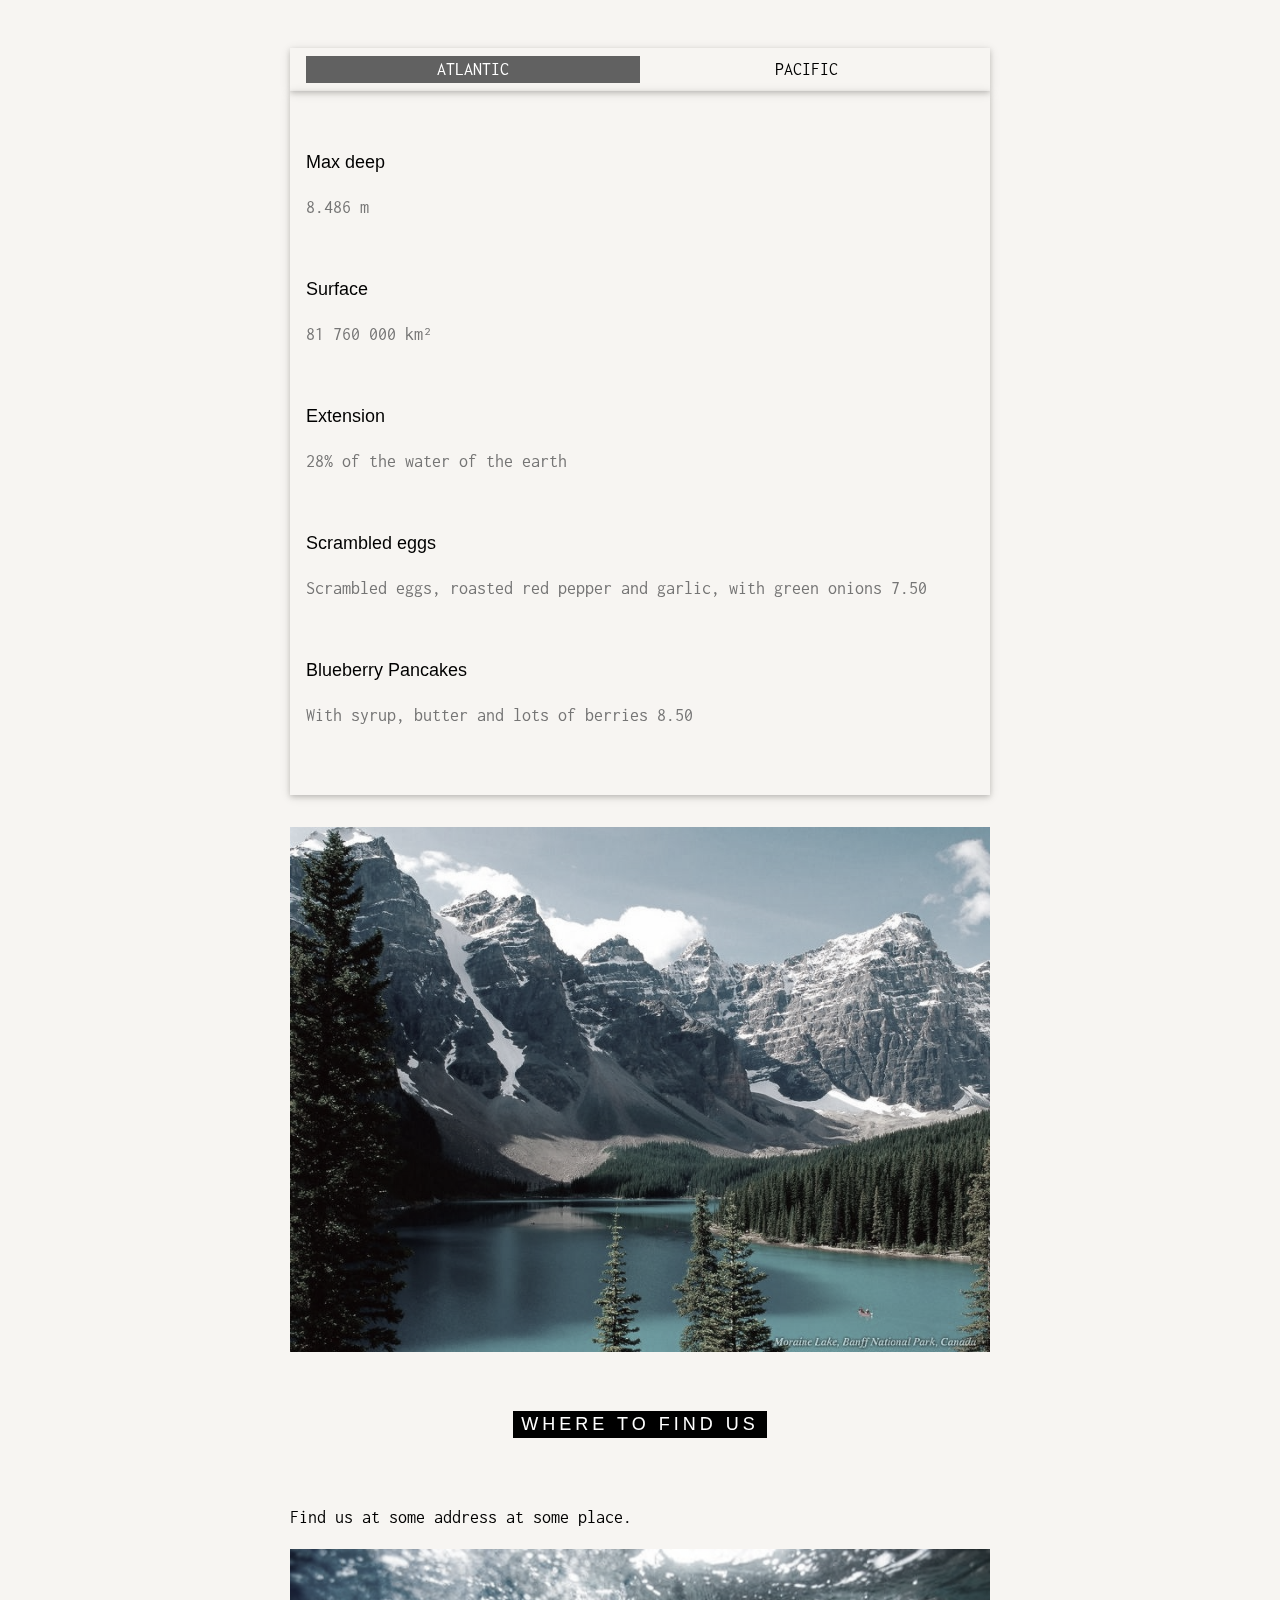
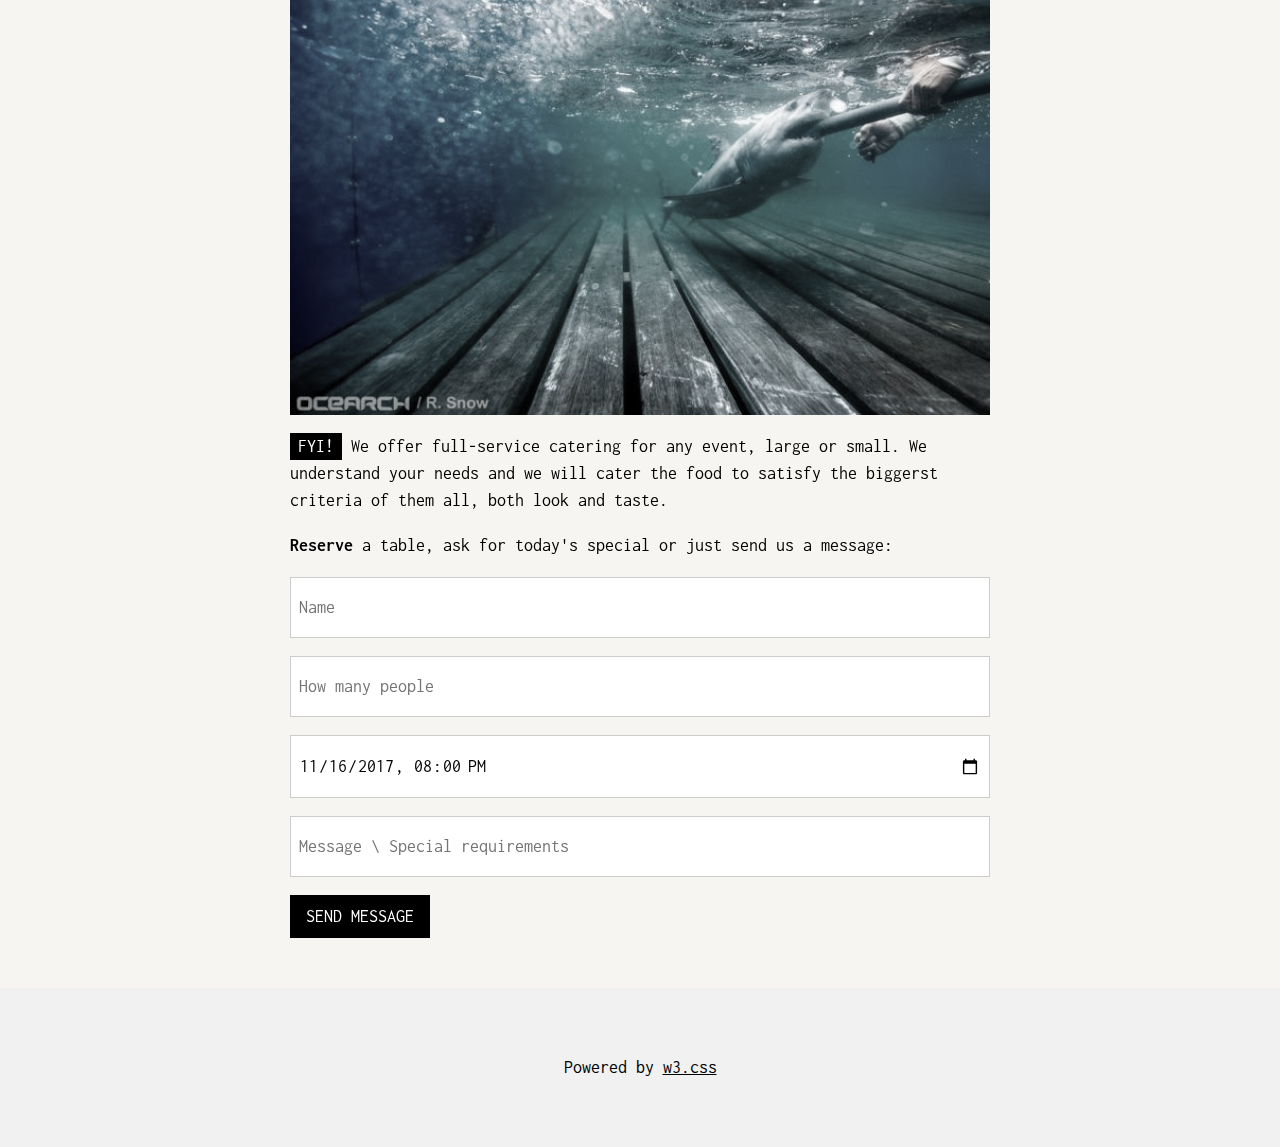
==== commit e0b79853: "Add files via upload" ====
--- a/index.html
+++ b/index.html
@@ -69,23 +69,21 @@
   
     <div class="w3-row w3-center w3-card w3-padding">
       <a href="javascript:void(0)" onclick="openMenu(event, 'Eat');" id="myLink">
-        <div class="w3-col s6 tablink">PACIFIC</div>
+        <div class="w3-col s6 tablink">ATLANTIC</div>
       </a>
       <a href="javascript:void(0)" onclick="openMenu(event, 'Drinks');">
-        <div class="w3-col s6 tablink">ATLANTIC</div>
+        <div class="w3-col s6 tablink">PACIFIC</div>
       </a>
     </div>
 
     <div id="Eat" class="w3-container menu w3-padding-48 w3-card">
-      <h5>Max deep
-</h5>
+      <h5>Max deep</h5>
       <p class="w3-text-grey">8.486 m</p><br>
+      <h5>Surface</h5>
+      <p class="w3-text-grey">81 760 000 km²</p><br>
     
-      <h5>Honey Almond Granola with Fruits</h5>
-      <p class="w3-text-grey">Natural cereal of honey toasted oats, raisins, almonds and dates 7.00</p><br>
-    
-      <h5>Belgian Waffle</h5>
-      <p class="w3-text-grey">Vanilla flavored batter with malted flour 7.50</p><br>
+      <h5>Extension</h5>
+      <p class="w3-text-grey">28% of the water of the earth</p><br>
     
       <h5>Scrambled eggs</h5>
       <p class="w3-text-grey">Scrambled eggs, roasted red pepper and garlic, with green onions 7.50</p><br>
@@ -97,12 +95,10 @@
     <div id="Drinks" class="w3-container menu w3-padding-48 w3-card">
       <h5>Max deep</h5>
       <p class="w3-text-grey">10.994 m</p><br>
-    
-      <h5>Chocolato</h5>
-      <p class="w3-text-grey">Chocolate espresso with milk 4.50</p><br>
-    
-      <h5>Corretto</h5>
-      <p class="w3-text-grey">Whiskey and coffee 5.00</p><br>
+      <h5>Surface</h5>
+      <p class="w3-text-grey">155 557 000 km²</p><br>
+      <h5>Extension</h5>
+      <p class="w3-text-grey">44% of the water of the earth</p><br>
     
       <h5>Iced tea</h5>
       <p class="w3-text-grey">Hot tea, except not hot 3.00</p><br>
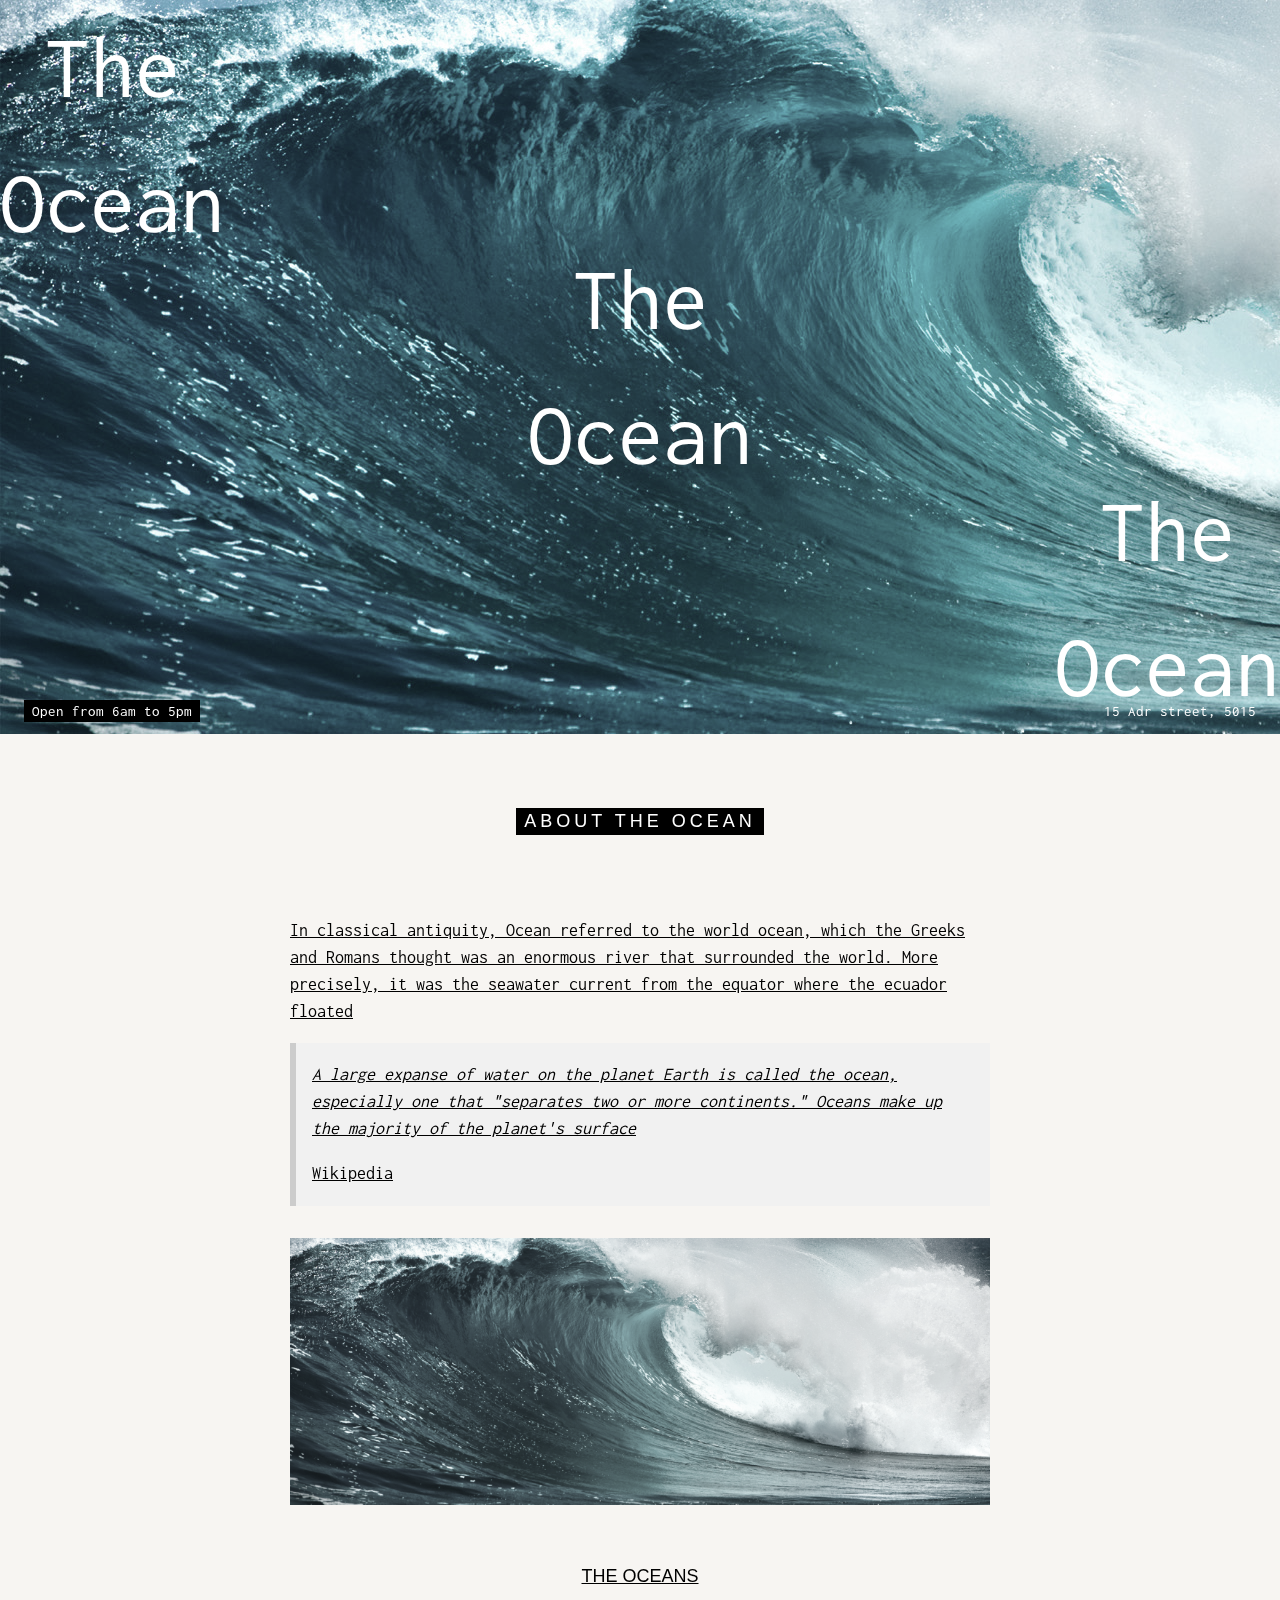
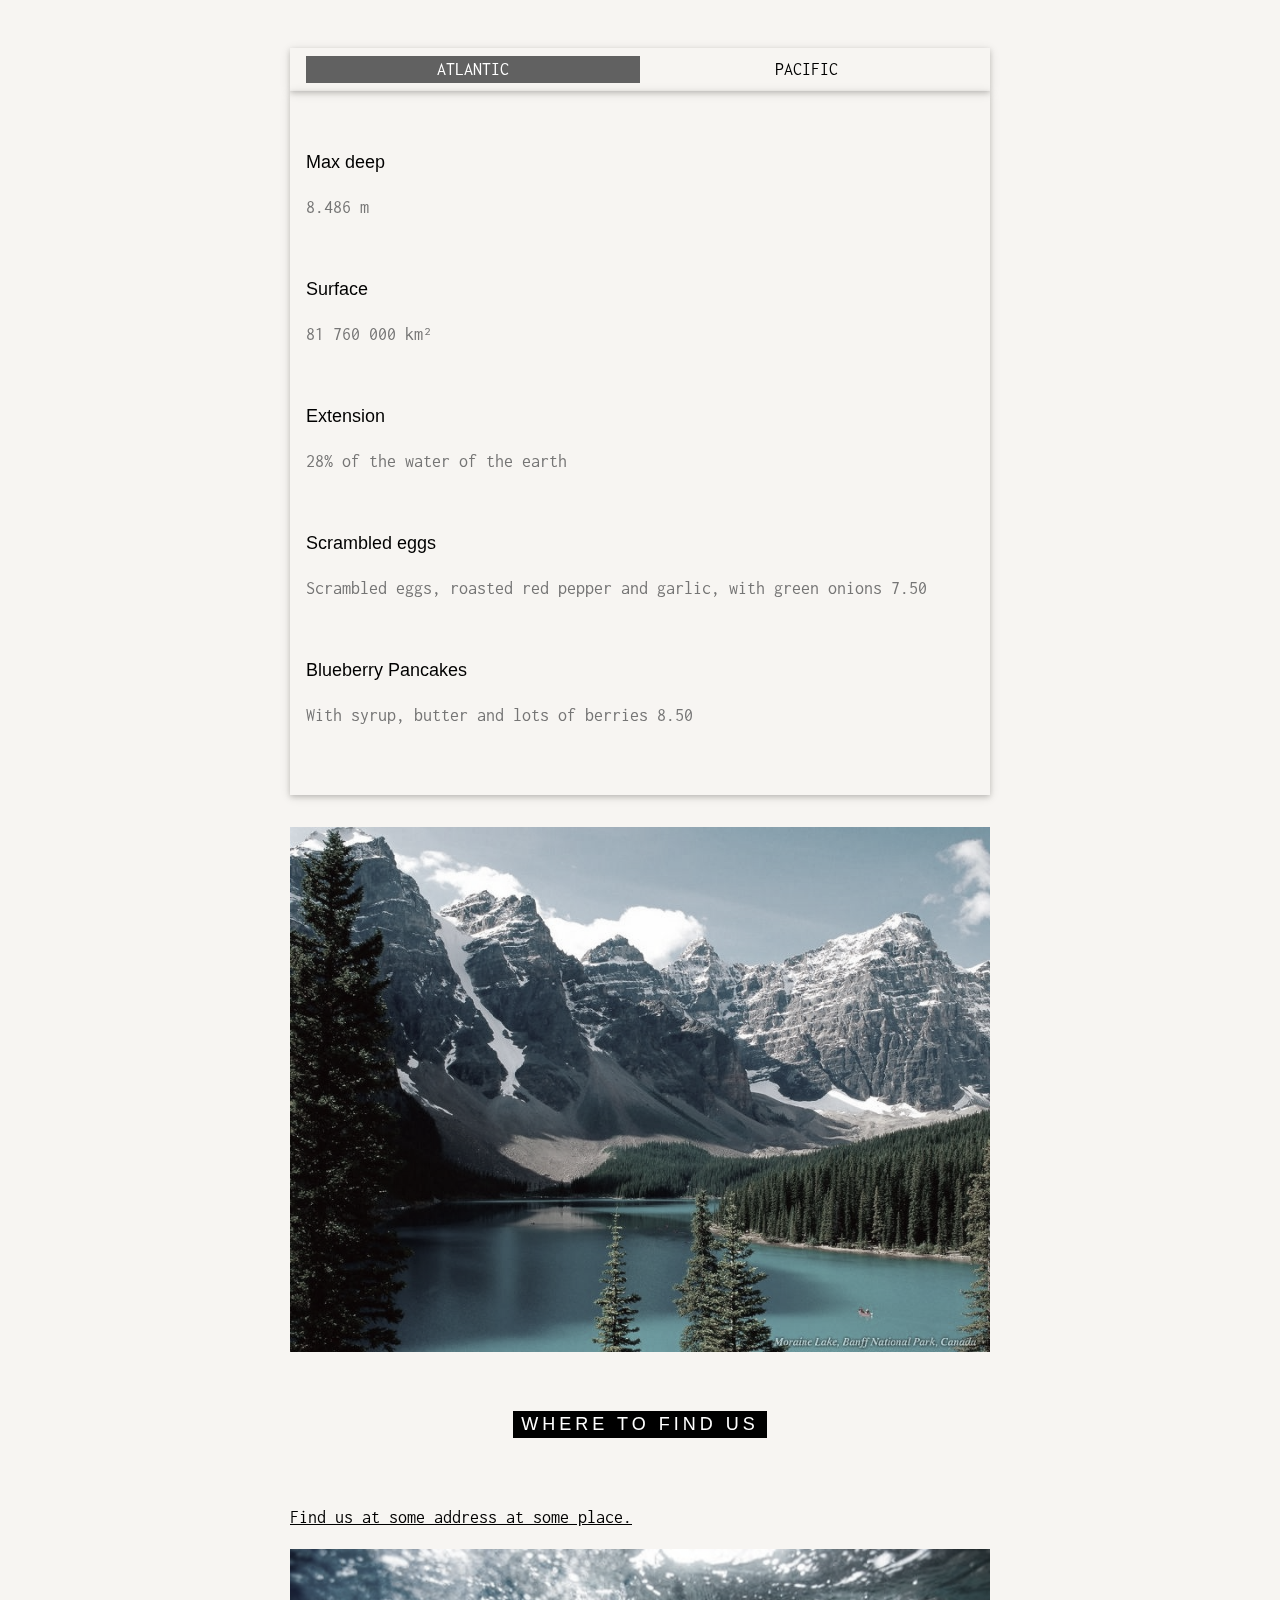
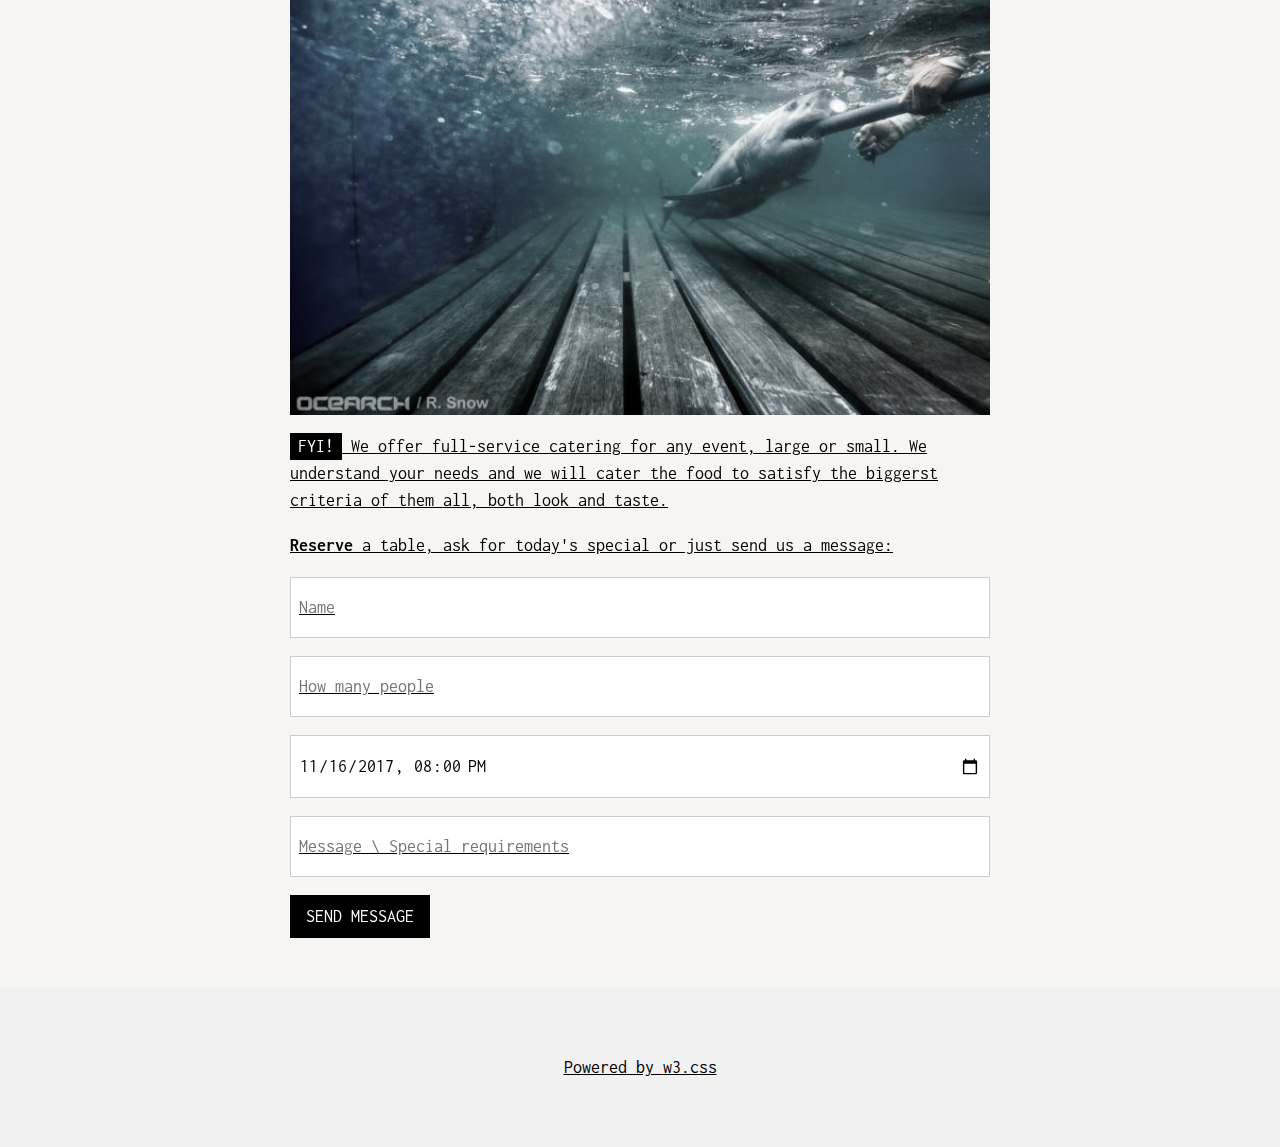
==== commit 9fe9af78: "Add files via upload" ====
--- a/index.html
+++ b/index.html
@@ -114,6 +114,7 @@
 <div class="w3-container" id="where" style="padding-bottom:32px;">
   <div class="w3-content" style="max-width:700px">
     <h5 class="w3-center w3-padding-48"><span class="w3-tag w3-wide">WHERE TO FIND US</span></h5>
+	<a href="subweb.html">
     <p>Find us at some address at some place.</p>
     <img src="imagenes/otros/shrak.jpg" class="w3-image" style="width:100%">
     <p><span class="w3-tag">FYI!</span> We offer full-service catering for any event, large or small. We understand your needs and we will cater the food to satisfy the biggerst criteria of them all, both look and taste.</p>
